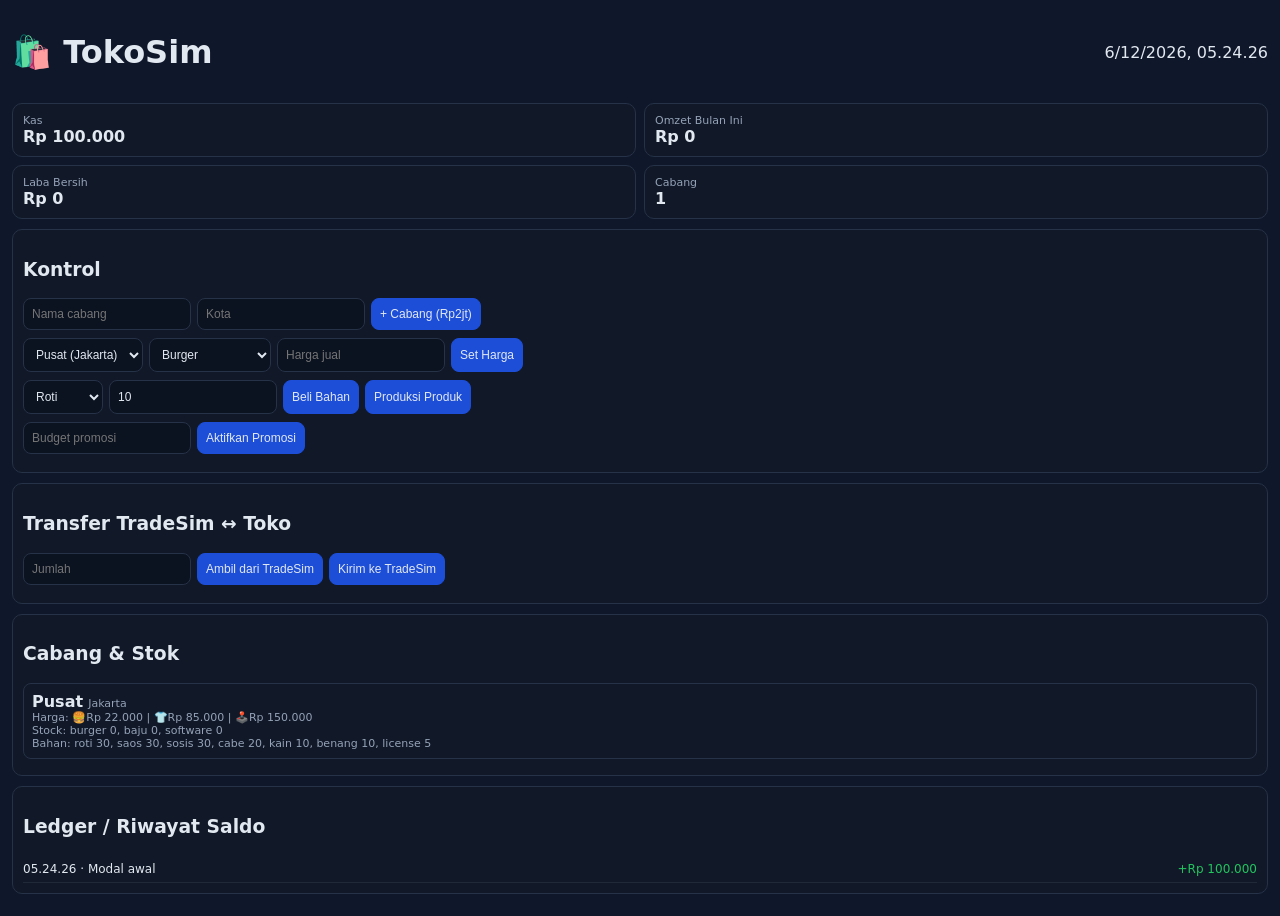
==== toko/index.html @ a3673151 "Add TokoSim game, reset-data action, and Home shortcut to /toko" ====
<!DOCTYPE html>
<html lang="id">
<head>
  <meta charset="UTF-8" />
  <meta name="viewport" content="width=device-width, initial-scale=1.0" />
  <title>TokoSim</title>
  <link rel="stylesheet" href="./styles.css" />
</head>
<body>
  <header class="top">
    <h1>🛍️ TokoSim</h1>
    <div id="sim-time">-</div>
  </header>

  <section class="cards">
    <div class="card"><label>Kas</label><b id="cash">Rp0</b></div>
    <div class="card"><label>Omzet Bulan Ini</label><b id="revenue">Rp0</b></div>
    <div class="card"><label>Laba Bersih</label><b id="profit">Rp0</b></div>
    <div class="card"><label>Cabang</label><b id="branches-count">0</b></div>
  </section>

  <section class="panel">
    <h3>Kontrol</h3>
    <div class="row">
      <input id="branch-name" placeholder="Nama cabang" />
      <input id="branch-city" placeholder="Kota" />
      <button id="btn-add-branch">+ Cabang (Rp2jt)</button>
    </div>
    <div class="row">
      <select id="branch-select"></select>
      <select id="product-select">
        <option value="burger">Burger</option>
        <option value="shirt">Baju</option>
        <option value="software">Software Game</option>
      </select>
      <input id="set-price" type="number" placeholder="Harga jual" />
      <button id="btn-set-price">Set Harga</button>
    </div>
    <div class="row">
      <select id="material-select">
        <option value="roti">Roti</option><option value="saos">Saos</option><option value="sosis">Sosis</option>
        <option value="kain">Kain</option><option value="benang">Benang</option><option value="license">Lisensi</option>
        <option value="cabe">Cabe</option>
      </select>
      <input id="material-qty" type="number" value="10" min="1" />
      <button id="btn-buy-material">Beli Bahan</button>
      <button id="btn-craft">Produksi Produk</button>
    </div>
    <div class="row">
      <input id="promo-budget" type="number" placeholder="Budget promosi" />
      <button id="btn-promo">Aktifkan Promosi</button>
    </div>
  </section>

  <section class="panel">
    <h3>Transfer TradeSim ↔ Toko</h3>
    <div class="row">
      <input id="transfer-amount" type="number" placeholder="Jumlah" />
      <button id="btn-from-trade">Ambil dari TradeSim</button>
      <button id="btn-to-trade">Kirim ke TradeSim</button>
    </div>
  </section>

  <section class="panel">
    <h3>Cabang & Stok</h3>
    <div id="branches"></div>
  </section>

  <section class="panel">
    <h3>Ledger / Riwayat Saldo</h3>
    <div id="ledger"></div>
  </section>

  <script type="module" src="./app.js"></script>
</body>
</html>
---- toko/styles.css ----
:root{--bg:#0f172a;--card:#111827;--line:#263247;--txt:#e2e8f0;--sub:#94a3b8;--ok:#22c55e;--bad:#ef4444;--blue:#3b82f6}
*{box-sizing:border-box}body{margin:0;background:var(--bg);color:var(--txt);font-family:Inter,system-ui,sans-serif;padding:12px}
.top{display:flex;justify-content:space-between;align-items:center;margin-bottom:10px}
.cards{display:grid;grid-template-columns:repeat(2,1fr);gap:8px;margin-bottom:10px}.card{background:var(--card);border:1px solid var(--line);border-radius:10px;padding:10px}.card label{font-size:11px;color:var(--sub);display:block}
.panel{background:var(--card);border:1px solid var(--line);border-radius:10px;padding:10px;margin-bottom:10px}
.row{display:flex;gap:6px;flex-wrap:wrap;margin-bottom:8px}input,select,button{background:#0b1220;color:var(--txt);border:1px solid var(--line);border-radius:8px;padding:8px;font-size:12px}
button{cursor:pointer;background:#1d4ed8;border-color:#1d4ed8}button:hover{filter:brightness(1.1)}
.branch{border:1px solid var(--line);border-radius:8px;padding:8px;margin-bottom:6px}.sub{color:var(--sub);font-size:11px}
.ledger-item{display:flex;justify-content:space-between;border-bottom:1px solid #1f2937;padding:6px 0;font-size:12px}
.up{color:var(--ok)}.down{color:var(--bad)}
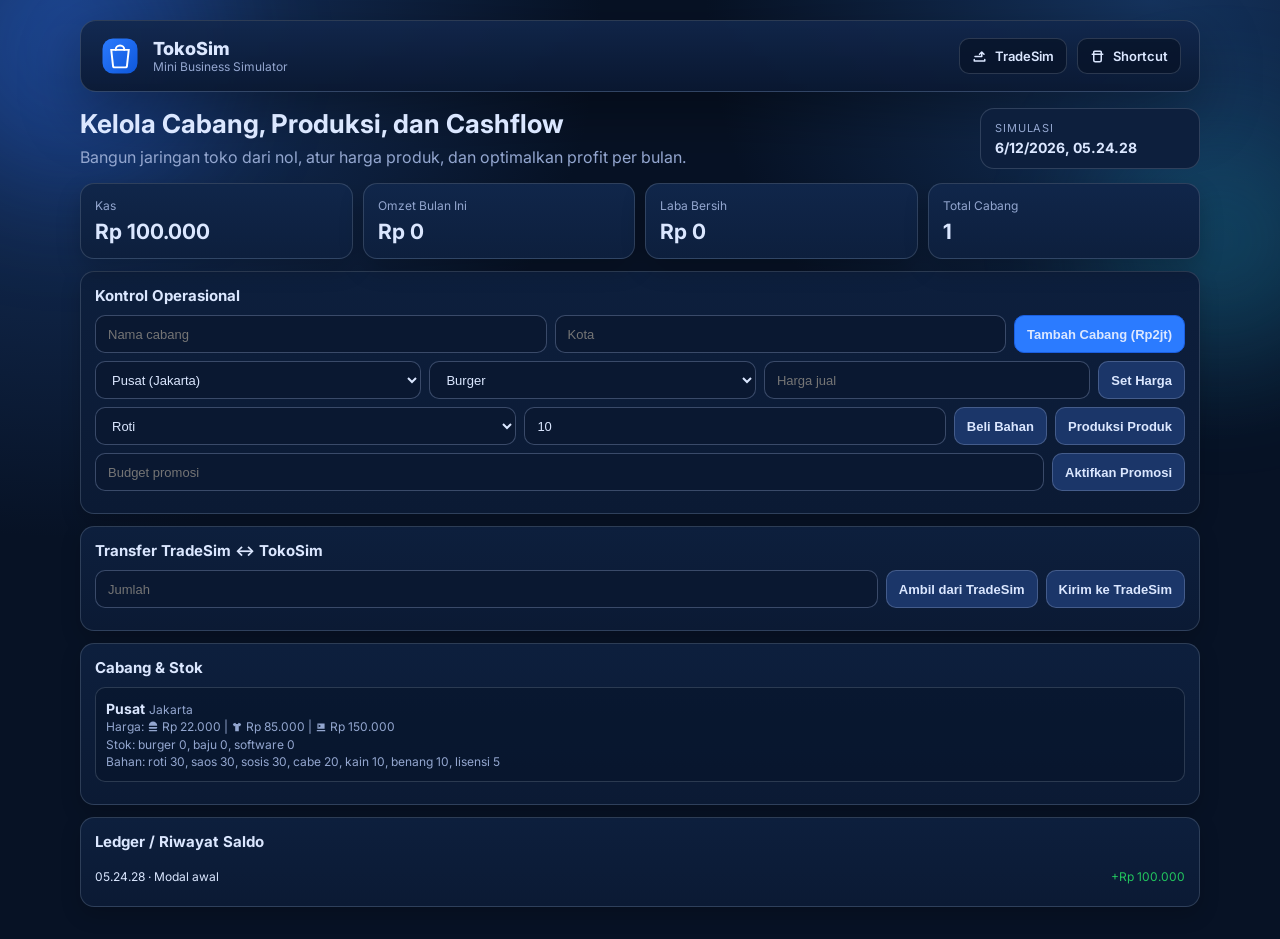
==== commit 0634f1d3: "Polish Toko UI with modern navbar and fix shortcut URL" ====
--- a/toko/index.html
+++ b/toko/index.html
@@ -4,72 +4,130 @@
   <meta charset="UTF-8" />
   <meta name="viewport" content="width=device-width, initial-scale=1.0" />
   <title>TokoSim</title>
+  <link rel="preconnect" href="https://fonts.googleapis.com">
+  <link rel="preconnect" href="https://fonts.gstatic.com" crossorigin>
+  <link href="https://fonts.googleapis.com/css2?family=Inter:wght@400;500;600;700;800&display=swap" rel="stylesheet">
   <link rel="stylesheet" href="./styles.css" />
 </head>
 <body>
-  <header class="top">
-    <h1>🛍️ TokoSim</h1>
-    <div id="sim-time">-</div>
-  </header>
+  <div class="bg-glow bg-glow-a"></div>
+  <div class="bg-glow bg-glow-b"></div>
 
-  <section class="cards">
-    <div class="card"><label>Kas</label><b id="cash">Rp0</b></div>
-    <div class="card"><label>Omzet Bulan Ini</label><b id="revenue">Rp0</b></div>
-    <div class="card"><label>Laba Bersih</label><b id="profit">Rp0</b></div>
-    <div class="card"><label>Cabang</label><b id="branches-count">0</b></div>
-  </section>
+  <nav class="navbar">
+    <div class="brand-wrap">
+      <div class="brand-logo" aria-hidden="true">
+        <svg viewBox="0 0 48 48" fill="none">
+          <rect x="4" y="4" width="40" height="40" rx="12" fill="url(#brand-grad)"/>
+          <path d="M14 17h20l-2 18a2 2 0 0 1-2 2H18a2 2 0 0 1-2-2l-2-18Z" stroke="white" stroke-width="2.2"/>
+          <path d="M19 17a5 5 0 0 1 10 0" stroke="white" stroke-width="2.2" stroke-linecap="round"/>
+          <defs>
+            <linearGradient id="brand-grad" x1="4" y1="4" x2="44" y2="44" gradientUnits="userSpaceOnUse">
+              <stop stop-color="#2B7BFF"/>
+              <stop offset="1" stop-color="#0E57DA"/>
+            </linearGradient>
+          </defs>
+        </svg>
+      </div>
+      <div>
+        <div class="brand-title">TokoSim</div>
+        <div class="brand-sub">Mini Business Simulator</div>
+      </div>
+    </div>
+    <div class="nav-links">
+      <a class="nav-link" href="https://juuone.github.io/tradesim/" target="_blank" rel="noopener noreferrer">
+        <svg viewBox="0 0 20 20" fill="currentColor"><path d="M3 10a1 1 0 0 1 1-1h8V6.414L10.707 7.707a1 1 0 0 1-1.414-1.414l3-3a1 1 0 0 1 1.414 0l3 3a1 1 0 1 1-1.414 1.414L14 6.414V10a1 1 0 0 1-1 1H4a1 1 0 0 1-1-1Z"/><path d="M3 13a1 1 0 0 1 1 1v1h12v-1a1 1 0 1 1 2 0v2a1 1 0 0 1-1 1H3a1 1 0 0 1-1-1v-2a1 1 0 0 1 1-1Z"/></svg>
+        TradeSim
+      </a>
+      <a class="nav-link" href="https://juuone.github.io/tradesim/toko/" target="_blank" rel="noopener noreferrer">
+        <svg viewBox="0 0 20 20" fill="currentColor"><path d="M4 4a2 2 0 0 1 2-2h8a2 2 0 0 1 2 2v2h1a1 1 0 1 1 0 2h-1v7a3 3 0 0 1-3 3H7a3 3 0 0 1-3-3V8H3a1 1 0 1 1 0-2h1V4Zm2 2h8V4H6v2Zm0 2v7a1 1 0 0 0 1 1h6a1 1 0 0 0 1-1V8H6Z"/></svg>
+        Shortcut
+      </a>
+    </div>
+  </nav>
 
-  <section class="panel">
-    <h3>Kontrol</h3>
-    <div class="row">
-      <input id="branch-name" placeholder="Nama cabang" />
-      <input id="branch-city" placeholder="Kota" />
-      <button id="btn-add-branch">+ Cabang (Rp2jt)</button>
-    </div>
-    <div class="row">
-      <select id="branch-select"></select>
-      <select id="product-select">
-        <option value="burger">Burger</option>
-        <option value="shirt">Baju</option>
-        <option value="software">Software Game</option>
-      </select>
-      <input id="set-price" type="number" placeholder="Harga jual" />
-      <button id="btn-set-price">Set Harga</button>
-    </div>
-    <div class="row">
-      <select id="material-select">
-        <option value="roti">Roti</option><option value="saos">Saos</option><option value="sosis">Sosis</option>
-        <option value="kain">Kain</option><option value="benang">Benang</option><option value="license">Lisensi</option>
-        <option value="cabe">Cabe</option>
-      </select>
-      <input id="material-qty" type="number" value="10" min="1" />
-      <button id="btn-buy-material">Beli Bahan</button>
-      <button id="btn-craft">Produksi Produk</button>
-    </div>
-    <div class="row">
-      <input id="promo-budget" type="number" placeholder="Budget promosi" />
-      <button id="btn-promo">Aktifkan Promosi</button>
-    </div>
-  </section>
+  <main class="container">
+    <header class="header">
+      <div>
+        <h1>Kelola Cabang, Produksi, dan Cashflow</h1>
+        <p>Bangun jaringan toko dari nol, atur harga produk, dan optimalkan profit per bulan.</p>
+      </div>
+      <div class="clock-card">
+        <span>Simulasi</span>
+        <b id="sim-time">-</b>
+      </div>
+    </header>
 
-  <section class="panel">
-    <h3>Transfer TradeSim ↔ Toko</h3>
-    <div class="row">
-      <input id="transfer-amount" type="number" placeholder="Jumlah" />
-      <button id="btn-from-trade">Ambil dari TradeSim</button>
-      <button id="btn-to-trade">Kirim ke TradeSim</button>
-    </div>
-  </section>
+    <section class="cards">
+      <article class="card stat">
+        <label>Kas</label>
+        <b id="cash">Rp0</b>
+      </article>
+      <article class="card stat">
+        <label>Omzet Bulan Ini</label>
+        <b id="revenue">Rp0</b>
+      </article>
+      <article class="card stat">
+        <label>Laba Bersih</label>
+        <b id="profit">Rp0</b>
+      </article>
+      <article class="card stat">
+        <label>Total Cabang</label>
+        <b id="branches-count">0</b>
+      </article>
+    </section>
 
-  <section class="panel">
-    <h3>Cabang & Stok</h3>
-    <div id="branches"></div>
-  </section>
+    <section class="panel">
+      <h3>Kontrol Operasional</h3>
+      <div class="row">
+        <input id="branch-name" placeholder="Nama cabang" />
+        <input id="branch-city" placeholder="Kota" />
+        <button id="btn-add-branch" class="btn-primary">Tambah Cabang (Rp2jt)</button>
+      </div>
+      <div class="row">
+        <select id="branch-select"></select>
+        <select id="product-select">
+          <option value="burger">Burger</option>
+          <option value="shirt">Baju</option>
+          <option value="software">Software Game</option>
+        </select>
+        <input id="set-price" type="number" placeholder="Harga jual" />
+        <button id="btn-set-price">Set Harga</button>
+      </div>
+      <div class="row">
+        <select id="material-select">
+          <option value="roti">Roti</option><option value="saos">Saos</option><option value="sosis">Sosis</option>
+          <option value="kain">Kain</option><option value="benang">Benang</option><option value="license">Lisensi</option>
+          <option value="cabe">Cabe</option>
+        </select>
+        <input id="material-qty" type="number" value="10" min="1" />
+        <button id="btn-buy-material">Beli Bahan</button>
+        <button id="btn-craft">Produksi Produk</button>
+      </div>
+      <div class="row">
+        <input id="promo-budget" type="number" placeholder="Budget promosi" />
+        <button id="btn-promo">Aktifkan Promosi</button>
+      </div>
+    </section>
 
-  <section class="panel">
-    <h3>Ledger / Riwayat Saldo</h3>
-    <div id="ledger"></div>
-  </section>
+    <section class="panel">
+      <h3>Transfer TradeSim ↔ TokoSim</h3>
+      <div class="row">
+        <input id="transfer-amount" type="number" placeholder="Jumlah" />
+        <button id="btn-from-trade">Ambil dari TradeSim</button>
+        <button id="btn-to-trade">Kirim ke TradeSim</button>
+      </div>
+    </section>
+
+    <section class="panel">
+      <h3>Cabang & Stok</h3>
+      <div id="branches"></div>
+    </section>
+
+    <section class="panel">
+      <h3>Ledger / Riwayat Saldo</h3>
+      <div id="ledger"></div>
+    </section>
+  </main>
 
   <script type="module" src="./app.js"></script>
 </body>
--- a/toko/styles.css
+++ b/toko/styles.css
@@ -1,10 +1,120 @@
-:root{--bg:#0f172a;--card:#111827;--line:#263247;--txt:#e2e8f0;--sub:#94a3b8;--ok:#22c55e;--bad:#ef4444;--blue:#3b82f6}
-*{box-sizing:border-box}body{margin:0;background:var(--bg);color:var(--txt);font-family:Inter,system-ui,sans-serif;padding:12px}
-.top{display:flex;justify-content:space-between;align-items:center;margin-bottom:10px}
-.cards{display:grid;grid-template-columns:repeat(2,1fr);gap:8px;margin-bottom:10px}.card{background:var(--card);border:1px solid var(--line);border-radius:10px;padding:10px}.card label{font-size:11px;color:var(--sub);display:block}
-.panel{background:var(--card);border:1px solid var(--line);border-radius:10px;padding:10px;margin-bottom:10px}
-.row{display:flex;gap:6px;flex-wrap:wrap;margin-bottom:8px}input,select,button{background:#0b1220;color:var(--txt);border:1px solid var(--line);border-radius:8px;padding:8px;font-size:12px}
-button{cursor:pointer;background:#1d4ed8;border-color:#1d4ed8}button:hover{filter:brightness(1.1)}
-.branch{border:1px solid var(--line);border-radius:8px;padding:8px;margin-bottom:6px}.sub{color:var(--sub);font-size:11px}
-.ledger-item{display:flex;justify-content:space-between;border-bottom:1px solid #1f2937;padding:6px 0;font-size:12px}
-.up{color:var(--ok)}.down{color:var(--bad)}
+:root{
+  --bg:#071225;
+  --bg-soft:#0b1a33;
+  --panel:#0d1f3d;
+  --panel-2:#10264a;
+  --line:rgba(148,163,184,.25);
+  --txt:#dbe7ff;
+  --sub:#93a6cf;
+  --ok:#22c55e;
+  --bad:#ef4444;
+  --pri:#2b7bff;
+  --pri-2:#1b5fe0;
+  --shadow:0 20px 60px rgba(0,0,0,.35);
+}
+
+*{box-sizing:border-box}
+body{
+  margin:0;
+  min-height:100vh;
+  background:radial-gradient(circle at 5% 0%,#183768 0%,transparent 35%),radial-gradient(circle at 90% 0%,#15345f 0%,transparent 30%),var(--bg);
+  color:var(--txt);
+  font-family:Inter,system-ui,-apple-system,sans-serif;
+  padding:20px;
+  position:relative;
+}
+
+.bg-glow{
+  position:fixed;
+  border-radius:999px;
+  filter:blur(60px);
+  pointer-events:none;
+  z-index:0;
+}
+.bg-glow-a{width:280px;height:280px;background:#296eff44;top:-90px;left:-70px}
+.bg-glow-b{width:240px;height:240px;background:#22d3ee2e;right:-60px;top:120px}
+
+.navbar,.container{position:relative;z-index:1}
+.navbar{
+  max-width:1120px;
+  margin:0 auto 16px;
+  padding:14px 18px;
+  border:1px solid var(--line);
+  border-radius:16px;
+  background:linear-gradient(180deg,rgba(18,39,76,.9),rgba(10,24,49,.92));
+  box-shadow:var(--shadow);
+  display:flex;
+  align-items:center;
+  justify-content:space-between;
+  gap:12px;
+}
+.brand-wrap{display:flex;align-items:center;gap:12px}
+.brand-logo{width:42px;height:42px}
+.brand-title{font-weight:800;font-size:18px}
+.brand-sub{color:var(--sub);font-size:12px}
+.nav-links{display:flex;gap:10px;flex-wrap:wrap}
+.nav-link{
+  display:inline-flex;
+  gap:8px;
+  align-items:center;
+  text-decoration:none;
+  padding:9px 12px;
+  border-radius:10px;
+  color:var(--txt);
+  border:1px solid var(--line);
+  background:rgba(8,20,42,.8);
+  font-size:13px;
+  font-weight:600;
+}
+.nav-link svg{width:15px;height:15px}
+.nav-link:hover{border-color:#6f95e5}
+
+.container{max-width:1120px;margin:0 auto}
+.header{display:flex;align-items:flex-start;justify-content:space-between;gap:16px;margin-bottom:14px}
+.header h1{margin:0 0 8px;font-size:26px;line-height:1.2}
+.header p{margin:0;color:var(--sub)}
+.clock-card{min-width:220px;background:var(--panel);border:1px solid var(--line);border-radius:14px;padding:12px 14px;display:grid;gap:4px}
+.clock-card span{font-size:11px;color:var(--sub);text-transform:uppercase;letter-spacing:.08em}
+.clock-card b{font-size:14px}
+
+.cards{display:grid;grid-template-columns:repeat(4,minmax(0,1fr));gap:10px;margin-bottom:12px}
+.card{background:linear-gradient(180deg,var(--panel-2),var(--panel));border:1px solid var(--line);border-radius:14px;padding:14px;box-shadow:0 10px 24px rgba(0,0,0,.2)}
+.stat label{font-size:12px;color:var(--sub);display:block;margin-bottom:6px}
+.stat b{font-size:21px}
+
+.panel{background:linear-gradient(180deg,var(--panel),#0b1a34);border:1px solid var(--line);border-radius:14px;padding:14px;margin-bottom:12px;box-shadow:0 8px 20px rgba(0,0,0,.18)}
+.panel h3{margin:0 0 10px;font-size:15px}
+.row{display:flex;flex-wrap:wrap;gap:8px;margin-bottom:8px}
+input,select,button{
+  height:38px;
+  background:#0a1831;
+  color:var(--txt);
+  border:1px solid rgba(130,150,190,.4);
+  border-radius:10px;
+  padding:0 12px;
+  font-size:13px;
+}
+input,select{min-width:180px;flex:1}
+button{cursor:pointer;font-weight:600;background:#1b3669}
+.btn-primary,button:hover{background:var(--pri);border-color:var(--pri-2)}
+
+.branch{border:1px solid var(--line);border-radius:10px;padding:10px;background:rgba(8,20,42,.6);margin-bottom:8px}
+.branch b{font-size:14px}
+.sub{color:var(--sub);font-size:12px;line-height:1.45}
+
+.ledger-item{display:flex;justify-content:space-between;gap:10px;border-bottom:1px solid rgba(148,163,184,.2);padding:8px 0;font-size:12px}
+.ledger-item:last-child{border-bottom:none}
+.up{color:var(--ok)}
+.down{color:var(--bad)}
+
+@media (max-width:900px){
+  .cards{grid-template-columns:repeat(2,minmax(0,1fr))}
+  .header{flex-direction:column}
+  .clock-card{min-width:0;width:100%}
+}
+
+@media (max-width:560px){
+  body{padding:12px}
+  .navbar{padding:12px}
+  .cards{grid-template-columns:1fr}
+}
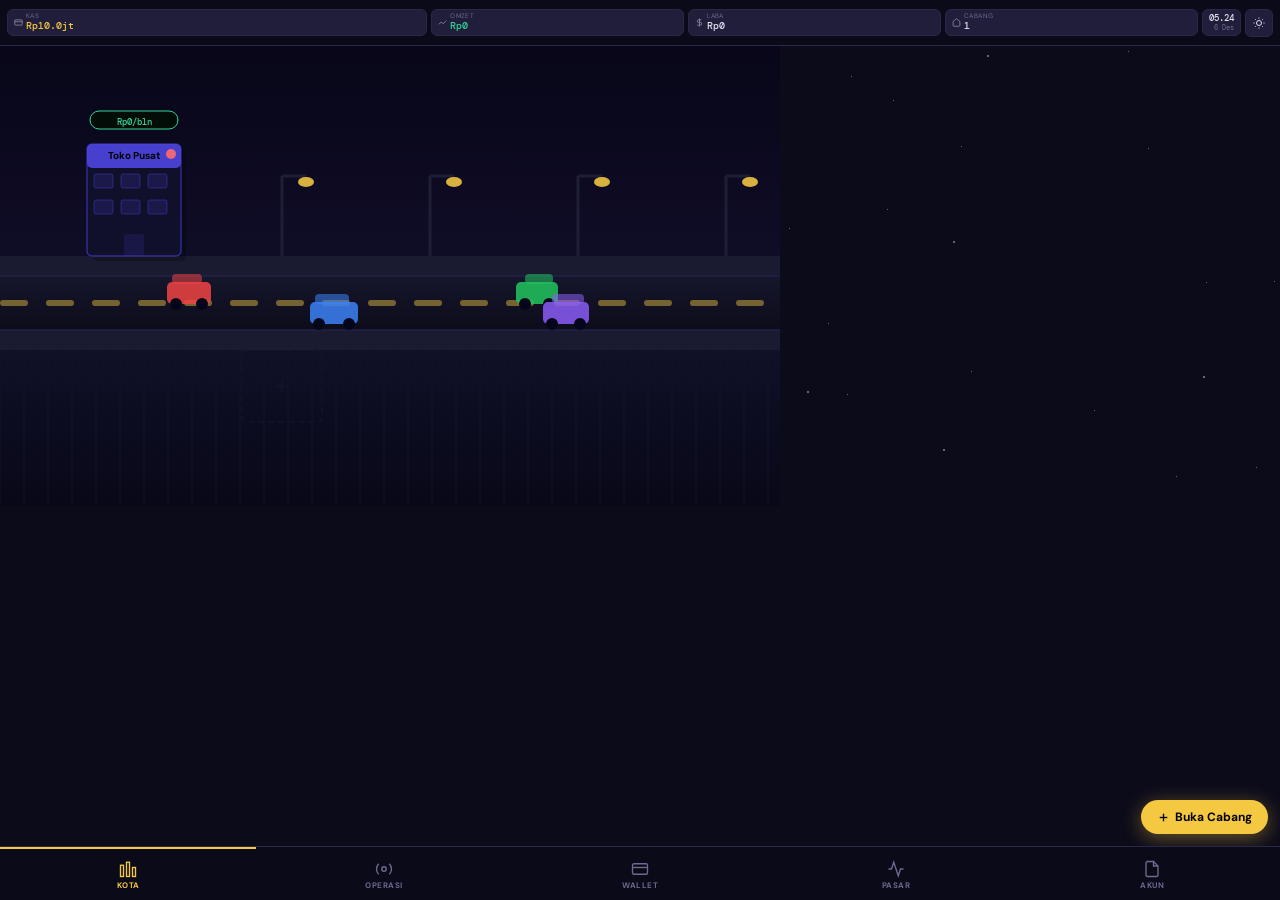
==== commit 4d544790: "Rework Toko index into full multi-page modern interface" ====
--- a/toko/index.html
+++ b/toko/index.html
@@ -1,134 +1,266 @@
 <!DOCTYPE html>
 <html lang="id">
 <head>
-  <meta charset="UTF-8" />
-  <meta name="viewport" content="width=device-width, initial-scale=1.0" />
-  <title>TokoSim</title>
-  <link rel="preconnect" href="https://fonts.googleapis.com">
-  <link rel="preconnect" href="https://fonts.gstatic.com" crossorigin>
-  <link href="https://fonts.googleapis.com/css2?family=Inter:wght@400;500;600;700;800&display=swap" rel="stylesheet">
-  <link rel="stylesheet" href="./styles.css" />
+<meta charset="UTF-8"/>
+<meta name="viewport" content="width=device-width,initial-scale=1"/>
+<title>TokoSim</title>
+<link href="https://fonts.googleapis.com/css2?family=DM+Sans:wght@300;400;500;600;700&family=DM+Mono:wght@400;500&display=swap" rel="stylesheet">
+<style>
+*{box-sizing:border-box;margin:0;padding:0;-webkit-tap-highlight-color:transparent}
+:root{
+  --acc:#f5c842;--acc2:#ff6b6b;--green:#34d399;--blue:#60a5fa;--purple:#a78bfa;--orange:#fb923c;
+  --bg:#0c0b1a;--bg2:#13122a;--bg3:#1c1a35;--card:#201e3a;--card2:#181630;
+  --text:#e2e0f0;--sub:#6b6a90;--border:#2a2848;--border2:#383660;
+  --font:'DM Sans',sans-serif;--mono:'DM Mono',monospace;
+  --r:12px;--r2:8px;--r3:6px;
+}
+.light{
+  --bg:#f0f0f8;--bg2:#e6e5f5;--bg3:#dddcf0;--card:#fff;--card2:#f7f6ff;
+  --text:#1a1830;--sub:#7070a0;--border:#d0ceea;--border2:#bbbad8;
+}
+html,body{height:100%;overflow:hidden}
+body{background:var(--bg);font-family:var(--font);color:var(--text);display:flex;flex-direction:column;font-size:14px}
+
+#topbar{
+  flex-shrink:0;height:46px;
+  background:rgba(12,11,26,0.97);backdrop-filter:blur(20px);
+  border-bottom:1px solid var(--border);
+  display:flex;align-items:center;padding:0 7px;gap:4px;z-index:200;
+}
+.light #topbar{background:rgba(240,240,248,0.97)}
+.tstat{display:flex;align-items:center;gap:3px;background:var(--card);border:1px solid var(--border);border-radius:var(--r3);padding:3px 6px;flex:1;min-width:0;overflow:hidden}
+.tstat.wide{flex:1.7}
+.tstat svg{flex-shrink:0;opacity:.6;width:9px;height:9px}
+.tstat-inner{display:flex;flex-direction:column;min-width:0;overflow:hidden;flex:1}
+.tstat-val{font-size:10px;font-family:var(--mono);font-weight:500;white-space:nowrap;overflow:hidden;text-overflow:ellipsis;color:var(--text)}
+.tstat-val.pos{color:var(--green)}.tstat-val.neg{color:var(--acc2)}.tstat-val.gold{color:var(--acc)}
+.tstat-lbl{font-size:6.5px;color:var(--sub);letter-spacing:.4px;text-transform:uppercase;line-height:1;white-space:nowrap}
+.top-right{display:flex;align-items:center;gap:4px;flex-shrink:0}
+#nav-time-chip{display:flex;flex-direction:column;align-items:flex-end;background:var(--card);border:1px solid var(--border);border-radius:var(--r3);padding:3px 6px;flex-shrink:0}
+#nav-time{font-size:9px;color:var(--text);font-family:var(--mono);white-space:nowrap;line-height:1.2;font-weight:500}
+#nav-date{font-size:6.5px;color:var(--sub);font-family:var(--mono);white-space:nowrap}
+.icon-btn{background:var(--card);border:1px solid var(--border);border-radius:var(--r3);width:28px;height:28px;cursor:pointer;display:flex;align-items:center;justify-content:center;transition:all .15s;color:var(--text);flex-shrink:0}
+.icon-btn:hover{border-color:var(--acc);color:var(--acc)}
+
+.cdd-wrap{position:relative;flex:1;min-width:0}
+.cdd-btn{display:flex;align-items:center;justify-content:space-between;gap:6px;width:100%;background:var(--bg3);border:1px solid var(--border2);border-radius:var(--r2);color:var(--text);padding:8px 10px;font-family:var(--mono);font-size:12px;cursor:pointer;transition:border-color .15s;text-align:left}
+.cdd-btn:hover,.cdd-btn.open{border-color:var(--acc)}
+.cdd-btn svg{flex-shrink:0;transition:transform .15s;opacity:.6}
+.cdd-btn.open svg{transform:rotate(180deg)}
+.cdd-list{position:absolute;top:calc(100% + 4px);left:0;right:0;z-index:400;background:var(--card2);border:1px solid var(--border2);border-radius:var(--r2);overflow:hidden;box-shadow:0 8px 24px rgba(0,0,0,.4);max-height:220px;overflow-y:auto;display:none}
+.cdd-list.open{display:block}
+.cdd-item{display:flex;align-items:center;justify-content:space-between;padding:9px 12px;cursor:pointer;font-family:var(--mono);font-size:12px;border-bottom:1px solid var(--border);transition:background .1s;gap:8px}
+.cdd-item:last-child{border-bottom:none}
+.cdd-item:hover{background:var(--bg3)}
+.cdd-item.selected{background:rgba(245,200,66,.08);color:var(--acc)}
+.cdd-item-label{flex:1;color:var(--text)}
+.cdd-item.selected .cdd-item-label{color:var(--acc)}
+.cdd-item-sub{font-size:10px;color:var(--sub);white-space:nowrap}
+.cdd-item-check{width:14px;height:14px;flex-shrink:0;opacity:0}
+.cdd-item.selected .cdd-item-check{opacity:1}
+
+#main{flex:1;overflow:hidden;display:flex;flex-direction:column;min-height:0}
+.page{display:none;flex:1;overflow-y:auto;overflow-x:hidden;flex-direction:column;min-height:0;scroll-behavior:smooth}
+.page.active{display:flex}
+
+#page-city{overflow:hidden;position:relative}
+#city-scroll{flex:1;overflow-x:auto;overflow-y:hidden;position:relative}
+#svg-wrap{position:relative;display:inline-block;height:100%}
+#city-svg{display:block}
+#star-layer{position:absolute;inset:0;pointer-events:none;overflow:hidden}
+#income-layer{position:absolute;inset:0;pointer-events:none;overflow:hidden}
+.add-fab{position:absolute;bottom:12px;right:12px;z-index:10;background:var(--acc);color:#000;border:none;padding:9px 16px;border-radius:999px;font-family:var(--font);font-size:12px;font-weight:700;cursor:pointer;display:flex;align-items:center;gap:5px;box-shadow:0 4px 20px rgba(245,200,66,.4);transition:all .2s}
+.add-fab:hover{transform:scale(1.04)}
+
+.pg-hdr{padding:12px 14px 10px;border-bottom:1px solid var(--border);background:var(--bg2);flex-shrink:0;display:flex;justify-content:space-between;align-items:center}
+.pg-hdr h2{font-size:13px;font-weight:700;color:var(--text);display:flex;align-items:center;gap:6px}
+.pg-hdr p{font-size:10px;color:var(--sub);margin-top:1px}
+.pg-body{padding:12px 14px;display:flex;flex-direction:column;gap:10px}
+.card{background:var(--card);border:1px solid var(--border);border-radius:var(--r);padding:12px 14px}
+.card h3{font-size:9px;font-weight:700;color:var(--sub);letter-spacing:1.5px;text-transform:uppercase;margin-bottom:10px;display:flex;align-items:center;gap:5px}
+.row{display:flex;gap:7px;flex-wrap:wrap;align-items:center;margin-bottom:7px}
+input,select{background:var(--bg3);border:1px solid var(--border2);border-radius:var(--r2);color:var(--text);padding:8px 10px;font-family:var(--mono);font-size:12px;outline:none;transition:border-color .15s;width:auto}
+input:focus,select:focus{border-color:var(--acc)}
+.btn{background:none;border:1px solid var(--border2);color:var(--sub);padding:8px 13px;border-radius:var(--r2);font-family:var(--font);font-size:12px;font-weight:600;cursor:pointer;transition:all .15s;white-space:nowrap;display:inline-flex;align-items:center;gap:5px}
+.btn:hover{border-color:var(--acc);color:var(--acc)}
+.btn.prim{background:var(--acc);color:#000;border-color:var(--acc);font-weight:700}
+.btn.green{border-color:var(--green);color:var(--green)}
+.hint{font-size:10px;color:var(--sub);font-family:var(--mono);line-height:1.6;margin-top:5px}
+.grid-3{display:grid;grid-template-columns:repeat(3,1fr);gap:7px}
+.grid-4{display:grid;grid-template-columns:repeat(2,1fr);gap:7px}
+.kpi-card{background:var(--bg3);border:1px solid var(--border);border-radius:var(--r2);padding:10px 12px}
+.kpi-card label{font-size:8px;color:var(--sub);letter-spacing:1px;text-transform:uppercase;display:block;margin-bottom:3px;font-family:var(--mono)}
+.kpi-card b{font-size:15px;font-family:var(--mono);font-weight:500;color:var(--text)}
+.mat-card{background:var(--bg3);border:1px solid var(--border);border-radius:var(--r2);padding:9px 11px;display:flex;flex-direction:column;gap:1px}
+.mat-nm{font-size:10px;font-weight:600;color:var(--sub)}
+.mat-q{font-size:20px;font-weight:700;font-family:var(--mono);color:var(--text);line-height:1.2}
+.mat-p{font-size:9px;color:var(--sub);font-family:var(--mono)}
+.stock-card{background:var(--bg3);border:1px solid var(--border);border-radius:var(--r2);padding:10px 8px;text-align:center}
+.sc-q{font-size:22px;font-weight:700;font-family:var(--mono);line-height:1.1}
+.sc-l{font-size:9px;color:var(--sub);margin-top:2px}
+.sc-detail{font-size:8px;color:var(--sub);font-family:var(--mono);margin-top:3px;line-height:1.5}
+.bar-wrap{margin-bottom:5px}.bar-lbl{display:flex;justify-content:space-between;font-size:10px;margin-bottom:3px;font-family:var(--mono);color:var(--sub)}
+.bar-track{height:5px;background:var(--border);border-radius:3px;overflow:hidden}.bar-fill{height:100%;border-radius:3px;transition:width .5s ease}
+.sbox{background:var(--card);border:1px solid var(--border);border-radius:var(--r);overflow:hidden}
+.sbox-title{padding:9px 13px;font-size:9px;font-weight:700;color:var(--sub);letter-spacing:1.5px;text-transform:uppercase;border-bottom:1px solid var(--border);display:flex;justify-content:space-between;align-items:center}
+.lr-row{display:flex;justify-content:space-between;padding:7px 13px;border-bottom:1px solid var(--border);font-size:12px;font-family:var(--mono);align-items:center}
+.lr-row:last-child{border-bottom:none}
+.lr-row.total{background:rgba(245,200,66,.06);font-weight:600}
+.lr-row.total span:last-child{color:var(--acc)}
+.lr-row.indent span:first-child{padding-left:14px;font-size:11px;color:var(--sub)}
+.lr-row.sub2{background:rgba(255,255,255,.02)}
+.ltbl{width:100%;border-collapse:collapse;font-size:11px;font-family:var(--mono)}
+.ltbl th{text-align:left;color:var(--sub);font-size:8px;letter-spacing:1px;text-transform:uppercase;padding:5px 10px;border-bottom:1px solid var(--border)}
+.ltbl td{padding:6px 10px;border-bottom:1px solid var(--border);vertical-align:middle}
+.amt-p{color:var(--green);text-align:right}.amt-n{color:var(--acc2);text-align:right}
+.tag{display:inline-block;font-size:8px;padding:2px 6px;border-radius:4px;font-weight:600;letter-spacing:.5px}
+.tag-sale{background:rgba(52,211,153,.15);color:var(--green)}.tag-buy{background:rgba(96,165,250,.15);color:var(--blue)}.tag-branch{background:rgba(245,200,66,.15);color:var(--acc)}.tag-tax{background:rgba(255,107,107,.15);color:var(--acc2)}.tag-craft{background:rgba(167,139,250,.15);color:var(--purple)}.tag-transfer{background:rgba(251,146,60,.15);color:var(--orange)}.tag-deposit{background:rgba(52,211,153,.2);color:var(--green)}.tag-init{background:rgba(107,106,144,.15);color:var(--sub)}.tag-price{background:rgba(96,165,250,.1);color:var(--blue)}
+#chart-canvas{width:100%;height:180px;display:block;border-radius:var(--r2)}
+.wallet-card{background:linear-gradient(135deg,#1e1b3a 0%,#2a2050 100%);border:1px solid var(--border2);border-radius:var(--r);padding:16px;position:relative;overflow:hidden}
+.wallet-bal-lbl{font-size:9px;color:var(--sub);letter-spacing:1px;text-transform:uppercase;font-family:var(--mono);margin-bottom:4px}
+.wallet-bal{font-size:26px;font-weight:700;font-family:var(--mono);color:var(--acc);line-height:1.1}
+.wallet-bal-sub{font-size:10px;color:var(--sub);margin-top:4px}.wallet-btns{display:flex;gap:7px;margin-top:12px}
+.wallet-btn{flex:1;background:var(--bg3);border:1px solid var(--border2);border-radius:var(--r2);padding:9px 8px;cursor:pointer;font-family:var(--font);font-size:11px;font-weight:600;color:var(--sub);display:flex;flex-direction:column;align-items:center;gap:4px;transition:all .15s}
+.wallet-stats{display:grid;grid-template-columns:repeat(3,1fr);gap:7px;margin-top:10px}
+.ws{background:var(--bg3);border:1px solid var(--border);border-radius:var(--r2);padding:8px 10px}.ws label{font-size:8px;color:var(--sub);letter-spacing:.8px;text-transform:uppercase;font-family:var(--mono);display:block;margin-bottom:2px}
+#bottom-nav{flex-shrink:0;height:54px;background:rgba(12,11,26,.98);backdrop-filter:blur(20px);border-top:1px solid var(--border);display:flex;align-items:stretch;z-index:200}
+.bnav{flex:1;display:flex;flex-direction:column;align-items:center;justify-content:center;gap:2px;background:none;border:none;border-top:2px solid transparent;color:var(--sub);cursor:pointer;font-family:var(--font);font-size:8px;font-weight:700;letter-spacing:.5px;text-transform:uppercase;transition:color .15s,border-color .15s}
+.bnav.active{color:var(--acc);border-top-color:var(--acc)}
+.modal-bg{position:fixed;inset:0;background:rgba(0,0,0,.75);display:flex;align-items:flex-end;justify-content:center;z-index:500;opacity:0;pointer-events:none;transition:opacity .18s}
+.modal-bg.open{opacity:1;pointer-events:all}
+.modal-box{background:var(--card2);border:1px solid var(--border2);border-radius:var(--r) var(--r) 0 0;padding:20px;width:100%;max-width:520px;transform:translateY(30px);transition:transform .22s;max-height:88vh;overflow-y:auto;position:relative}
+.modal-bg.open .modal-box{transform:none}
+.modal-drag{width:36px;height:4px;background:var(--border2);border-radius:2px;margin:0 auto 14px}
+.modal-title{font-size:16px;font-weight:700;color:var(--text);margin-bottom:3px}
+.modal-sub{font-size:11px;color:var(--sub);margin-bottom:14px;font-family:var(--mono)}
+.modal-close{position:absolute;top:14px;right:14px;background:none;border:1px solid var(--border);color:var(--sub);width:27px;height:27px;border-radius:50%;cursor:pointer;font-size:12px;display:flex;align-items:center;justify-content:center}
+.stat-grid{display:grid;grid-template-columns:1fr 1fr;gap:7px;margin-bottom:12px}.stat-card{background:var(--bg3);border:1px solid var(--border);border-radius:var(--r2);padding:10px 12px}
+#toast-wrap{position:fixed;bottom:70px;left:0;right:0;display:flex;flex-direction:column;align-items:center;gap:6px;z-index:600;pointer-events:none}
+.toast{background:var(--card);border:1px solid var(--border2);border-radius:var(--r);padding:10px 16px;font-size:12px;font-family:var(--mono);display:flex;align-items:center;gap:8px;box-shadow:0 4px 20px rgba(0,0,0,.3);animation:toastIn .25s ease,toastOut .3s ease 2.2s forwards;max-width:320px;text-align:center}
+.toast.ok{border-left:3px solid var(--green);color:var(--green)}.toast.err{border-left:3px solid var(--acc2);color:var(--acc2)}.toast.info{border-left:3px solid var(--acc);color:var(--acc)}
+@keyframes toastIn{from{opacity:0;transform:translateY(10px)}to{opacity:1;transform:none}}
+@keyframes toastOut{to{opacity:0;transform:translateY(-8px)}}
+@keyframes floatUp{0%{opacity:1;transform:translateX(-50%) translateY(0)}100%{opacity:0;transform:translateX(-50%) translateY(-60px)}}
+.float-lbl{position:absolute;font-family:var(--mono);font-size:11px;font-weight:500;color:var(--green);pointer-events:none;animation:floatUp 2s ease-out forwards;white-space:nowrap;text-shadow:0 0 8px rgba(52,211,153,.6)}
+@keyframes twinkle{0%,100%{opacity:.12}50%{opacity:.8}}
+.elasticity-badge{display:inline-flex;align-items:center;gap:4px;padding:3px 9px;border-radius:999px;font-size:9px;font-weight:600;letter-spacing:.5px;font-family:var(--mono)}
+.elast-elastic{background:rgba(96,165,250,.15);color:var(--blue);border:1px solid rgba(96,165,250,.3)}
+.elast-inelastic{background:rgba(167,139,250,.15);color:var(--purple);border:1px solid rgba(167,139,250,.3)}
+.elast-luxury{background:rgba(245,200,66,.15);color:var(--acc);border:1px solid rgba(245,200,66,.3)}
+.price-indicator{display:flex;align-items:center;gap:8px;padding:9px 12px;background:var(--bg3);border:1px solid var(--border);border-radius:var(--r2);margin-bottom:6px}
+.pi-left{display:flex;align-items:center;gap:8px;flex:1;min-width:0;overflow:hidden}
+.pi-name{font-size:12px;font-weight:600;white-space:nowrap}.pi-demand{font-size:10px;font-family:var(--mono);color:var(--sub);white-space:nowrap;overflow:hidden;text-overflow:ellipsis}
+.pi-trend{font-size:11px;font-family:var(--mono);font-weight:500;white-space:nowrap;flex-shrink:0}
+.pi-trend.up{color:var(--green)}.pi-trend.down{color:var(--acc2)}.pi-trend.flat{color:var(--sub)}
+</style>
 </head>
 <body>
-  <div class="bg-glow bg-glow-a"></div>
-  <div class="bg-glow bg-glow-b"></div>
-
-  <nav class="navbar">
-    <div class="brand-wrap">
-      <div class="brand-logo" aria-hidden="true">
-        <svg viewBox="0 0 48 48" fill="none">
-          <rect x="4" y="4" width="40" height="40" rx="12" fill="url(#brand-grad)"/>
-          <path d="M14 17h20l-2 18a2 2 0 0 1-2 2H18a2 2 0 0 1-2-2l-2-18Z" stroke="white" stroke-width="2.2"/>
-          <path d="M19 17a5 5 0 0 1 10 0" stroke="white" stroke-width="2.2" stroke-linecap="round"/>
-          <defs>
-            <linearGradient id="brand-grad" x1="4" y1="4" x2="44" y2="44" gradientUnits="userSpaceOnUse">
-              <stop stop-color="#2B7BFF"/>
-              <stop offset="1" stop-color="#0E57DA"/>
-            </linearGradient>
-          </defs>
-        </svg>
-      </div>
-      <div>
-        <div class="brand-title">TokoSim</div>
-        <div class="brand-sub">Mini Business Simulator</div>
-      </div>
-    </div>
-    <div class="nav-links">
-      <a class="nav-link" href="https://juuone.github.io/tradesim/" target="_blank" rel="noopener noreferrer">
-        <svg viewBox="0 0 20 20" fill="currentColor"><path d="M3 10a1 1 0 0 1 1-1h8V6.414L10.707 7.707a1 1 0 0 1-1.414-1.414l3-3a1 1 0 0 1 1.414 0l3 3a1 1 0 1 1-1.414 1.414L14 6.414V10a1 1 0 0 1-1 1H4a1 1 0 0 1-1-1Z"/><path d="M3 13a1 1 0 0 1 1 1v1h12v-1a1 1 0 1 1 2 0v2a1 1 0 0 1-1 1H3a1 1 0 0 1-1-1v-2a1 1 0 0 1 1-1Z"/></svg>
-        TradeSim
-      </a>
-      <a class="nav-link" href="https://juuone.github.io/tradesim/toko/" target="_blank" rel="noopener noreferrer">
-        <svg viewBox="0 0 20 20" fill="currentColor"><path d="M4 4a2 2 0 0 1 2-2h8a2 2 0 0 1 2 2v2h1a1 1 0 1 1 0 2h-1v7a3 3 0 0 1-3 3H7a3 3 0 0 1-3-3V8H3a1 1 0 1 1 0-2h1V4Zm2 2h8V4H6v2Zm0 2v7a1 1 0 0 0 1 1h6a1 1 0 0 0 1-1V8H6Z"/></svg>
-        Shortcut
-      </a>
-    </div>
-  </nav>
-
-  <main class="container">
-    <header class="header">
-      <div>
-        <h1>Kelola Cabang, Produksi, dan Cashflow</h1>
-        <p>Bangun jaringan toko dari nol, atur harga produk, dan optimalkan profit per bulan.</p>
-      </div>
-      <div class="clock-card">
-        <span>Simulasi</span>
-        <b id="sim-time">-</b>
-      </div>
-    </header>
-
-    <section class="cards">
-      <article class="card stat">
-        <label>Kas</label>
-        <b id="cash">Rp0</b>
-      </article>
-      <article class="card stat">
-        <label>Omzet Bulan Ini</label>
-        <b id="revenue">Rp0</b>
-      </article>
-      <article class="card stat">
-        <label>Laba Bersih</label>
-        <b id="profit">Rp0</b>
-      </article>
-      <article class="card stat">
-        <label>Total Cabang</label>
-        <b id="branches-count">0</b>
-      </article>
-    </section>
-
-    <section class="panel">
-      <h3>Kontrol Operasional</h3>
-      <div class="row">
-        <input id="branch-name" placeholder="Nama cabang" />
-        <input id="branch-city" placeholder="Kota" />
-        <button id="btn-add-branch" class="btn-primary">Tambah Cabang (Rp2jt)</button>
-      </div>
-      <div class="row">
-        <select id="branch-select"></select>
-        <select id="product-select">
-          <option value="burger">Burger</option>
-          <option value="shirt">Baju</option>
-          <option value="software">Software Game</option>
-        </select>
-        <input id="set-price" type="number" placeholder="Harga jual" />
-        <button id="btn-set-price">Set Harga</button>
-      </div>
-      <div class="row">
-        <select id="material-select">
-          <option value="roti">Roti</option><option value="saos">Saos</option><option value="sosis">Sosis</option>
-          <option value="kain">Kain</option><option value="benang">Benang</option><option value="license">Lisensi</option>
-          <option value="cabe">Cabe</option>
-        </select>
-        <input id="material-qty" type="number" value="10" min="1" />
-        <button id="btn-buy-material">Beli Bahan</button>
-        <button id="btn-craft">Produksi Produk</button>
-      </div>
-      <div class="row">
-        <input id="promo-budget" type="number" placeholder="Budget promosi" />
-        <button id="btn-promo">Aktifkan Promosi</button>
-      </div>
-    </section>
-
-    <section class="panel">
-      <h3>Transfer TradeSim ↔ TokoSim</h3>
-      <div class="row">
-        <input id="transfer-amount" type="number" placeholder="Jumlah" />
-        <button id="btn-from-trade">Ambil dari TradeSim</button>
-        <button id="btn-to-trade">Kirim ke TradeSim</button>
-      </div>
-    </section>
-
-    <section class="panel">
-      <h3>Cabang & Stok</h3>
-      <div id="branches"></div>
-    </section>
-
-    <section class="panel">
-      <h3>Ledger / Riwayat Saldo</h3>
-      <div id="ledger"></div>
-    </section>
-  </main>
-
-  <script type="module" src="./app.js"></script>
+<div id="topbar">
+  <div class="tstat wide"><svg viewBox="0 0 24 24" fill="none" stroke="currentColor" stroke-width="2"><rect x="2" y="5" width="20" height="14" rx="2"/><path d="M2 10h20"/></svg><div class="tstat-inner"><div class="tstat-lbl">Kas</div><div class="tstat-val gold" id="hud-cash">-</div></div></div>
+  <div class="tstat"><svg viewBox="0 0 24 24" fill="none" stroke="currentColor" stroke-width="2"><polyline points="22 7 13.5 15.5 8.5 10.5 2 17"/></svg><div class="tstat-inner"><div class="tstat-lbl">Omzet</div><div class="tstat-val pos" id="hud-rev">-</div></div></div>
+  <div class="tstat"><svg viewBox="0 0 24 24" fill="none" stroke="currentColor" stroke-width="2"><line x1="12" y1="1" x2="12" y2="23"/><path d="M17 5H9.5a3.5 3.5 0 0 0 0 7h5a3.5 3.5 0 0 1 0 7H6"/></svg><div class="tstat-inner"><div class="tstat-lbl">Laba</div><div class="tstat-val" id="hud-profit">-</div></div></div>
+  <div class="tstat"><svg viewBox="0 0 24 24" fill="none" stroke="currentColor" stroke-width="2"><path d="M3 9l9-7 9 7v11a2 2 0 0 1-2 2H5a2 2 0 0 1-2-2z"/></svg><div class="tstat-inner"><div class="tstat-lbl">Cabang</div><div class="tstat-val" id="hud-cnt">-</div></div></div>
+  <div class="top-right"><div id="nav-time-chip"><div id="nav-time">--:--</div><div id="nav-date">--</div></div><button class="icon-btn" onclick="toggleTheme()" id="theme-btn"><svg width="12" height="12" viewBox="0 0 24 24" fill="none" stroke="currentColor" stroke-width="2"><circle cx="12" cy="12" r="5"/><path d="M12 1v2M12 21v2M4.22 4.22l1.42 1.42M18.36 18.36l1.42 1.42M1 12h2M21 12h2M4.22 19.78l1.42-1.42M18.36 5.64l1.42-1.42"/></svg></button></div>
+</div>
+
+<div id="main">
+  <div class="page active" id="page-city"><div id="star-layer"></div><div id="city-scroll"><div id="svg-wrap"><svg id="city-svg"></svg><div id="income-layer"></div></div></div><button class="add-fab" id="btn-add-open"><svg width="13" height="13" viewBox="0 0 24 24" fill="none" stroke="currentColor" stroke-width="2.5"><line x1="12" y1="5" x2="12" y2="19"/><line x1="5" y1="12" x2="19" y2="12"/></svg>Buka Cabang</button></div>
+  <div class="page" id="page-ops"><div class="pg-hdr"><div><h2><svg width="14" height="14" viewBox="0 0 24 24" fill="none" stroke="currentColor" stroke-width="2"><circle cx="12" cy="12" r="3"/><path d="M19.07 4.93a10 10 0 0 1 0 14.14M4.93 4.93a10 10 0 0 0 0 14.14"/></svg>Operasional</h2><p>Beli bahan → produksi → stok → jual otomatis</p></div></div><div class="pg-body" id="ops-body"></div></div>
+  <div class="page" id="page-wallet"><div class="pg-hdr"><div><h2><svg width="14" height="14" viewBox="0 0 24 24" fill="none" stroke="currentColor" stroke-width="2"><rect x="2" y="5" width="20" height="14" rx="2"/><path d="M2 10h20"/></svg>Dompet Perusahaan</h2><p>Modal, deposit, prive & transfer</p></div></div><div class="pg-body" id="wallet-body"></div></div>
+  <div class="page" id="page-chart"><div class="pg-hdr"><div><h2><svg width="14" height="14" viewBox="0 0 24 24" fill="none" stroke="currentColor" stroke-width="2"><polyline points="22 12 18 12 15 21 9 3 6 12 2 12"/></svg>Analisis Pasar</h2><p>Permintaan, penawaran & elastisitas harga</p></div></div><div class="pg-body" id="chart-body"></div></div>
+  <div class="page" id="page-akun"><div class="pg-hdr"><div><h2><svg width="14" height="14" viewBox="0 0 24 24" fill="none" stroke="currentColor" stroke-width="2"><path d="M14 2H6a2 2 0 0 0-2 2v16a2 2 0 0 0 2 2h12a2 2 0 0 0 2-2V8z"/><polyline points="14 2 14 8 20 8"/></svg>Akuntansi</h2></div><span style="font-size:9px;color:var(--sub);font-family:var(--mono)" id="akun-period"></span></div><div class="pg-body" id="akun-body"></div></div>
+</div>
+
+<div id="bottom-nav">
+  <button class="bnav active" id="bnav-city" onclick="goPage('city')"><svg width="18" height="18" viewBox="0 0 24 24" fill="none" stroke="currentColor" stroke-width="1.8"><rect x="2" y="7" width="4" height="15"/><rect x="10" y="3" width="4" height="19"/><rect x="18" y="10" width="4" height="12"/></svg>Kota</button>
+  <button class="bnav" id="bnav-ops" onclick="goPage('ops')"><svg width="18" height="18" viewBox="0 0 24 24" fill="none" stroke="currentColor" stroke-width="1.8"><circle cx="12" cy="12" r="3"/><path d="M19.07 4.93a10 10 0 0 1 0 14.14M4.93 4.93a10 10 0 0 0 0 14.14"/></svg>Operasi</button>
+  <button class="bnav" id="bnav-wallet" onclick="goPage('wallet')"><svg width="18" height="18" viewBox="0 0 24 24" fill="none" stroke="currentColor" stroke-width="1.8"><rect x="2" y="5" width="20" height="14" rx="2"/><path d="M2 10h20"/></svg>Wallet</button>
+  <button class="bnav" id="bnav-chart" onclick="goPage('chart')"><svg width="18" height="18" viewBox="0 0 24 24" fill="none" stroke="currentColor" stroke-width="1.8"><polyline points="22 12 18 12 15 21 9 3 6 12 2 12"/></svg>Pasar</button>
+  <button class="bnav" id="bnav-akun" onclick="goPage('akun')"><svg width="18" height="18" viewBox="0 0 24 24" fill="none" stroke="currentColor" stroke-width="1.8"><path d="M14 2H6a2 2 0 0 0-2 2v16a2 2 0 0 0 2 2h12a2 2 0 0 0 2-2V8z"/><polyline points="14 2 14 8 20 8"/></svg>Akun</button>
+</div>
+
+<div id="toast-wrap"></div>
+<div class="modal-bg" id="add-modal"><div class="modal-box"><div class="modal-drag"></div><button class="modal-close" onclick="closeModal('add-modal')">×</button><div class="modal-title">Buka Cabang Baru</div><div class="modal-sub" id="add-cost-lbl">-</div><div style="display:flex;flex-direction:column;gap:8px;margin-bottom:14px"><input type="text" id="add-name" placeholder="Nama cabang" style="width:100%"/><input type="text" id="add-city-in" placeholder="Kota / Lokasi" style="width:100%"/></div><button class="btn prim" style="width:100%;padding:11px;justify-content:center" onclick="doAddBranch()">Buka Sekarang</button></div></div>
+<div class="modal-bg" id="stats-modal"><div class="modal-box"><div class="modal-drag"></div><button class="modal-close" onclick="closeModal('stats-modal')">×</button><div class="modal-title" id="sm-name"></div><div class="modal-sub" id="sm-city"></div><div class="stat-grid" id="sm-grid"></div><div id="sm-bars" style="margin-bottom:10px"></div><div id="sm-mats" style="font-size:10px;color:var(--sub);font-family:var(--mono);background:var(--bg3);border-radius:var(--r2);padding:10px;line-height:1.8"></div></div></div>
+<div class="modal-bg" id="transfer-modal"><div class="modal-box"><div class="modal-drag"></div><button class="modal-close" onclick="closeModal('transfer-modal')">×</button><div class="modal-title" id="tf-title">Transfer</div><div class="modal-sub" id="tf-sub">-</div><div style="display:flex;flex-direction:column;gap:8px;margin-bottom:14px"><input type="number" id="tf-amount" placeholder="Jumlah (Rp)" style="width:100%"/><input type="text" id="tf-note" placeholder="Keterangan (opsional)" style="width:100%"/></div><div id="tf-tradesim-row" style="display:none;margin-bottom:10px"><div class="hint" id="tf-tradesim-bal">Saldo TradeSim: -</div></div><button class="btn prim" style="width:100%;padding:11px;justify-content:center" id="tf-confirm-btn" onclick="doTransfer()">Konfirmasi</button></div></div>
+<div class="modal-bg" id="confirm-modal"><div class="modal-box" style="max-width:340px;margin:0 auto 0"><div class="modal-drag"></div><div class="modal-title" id="confirm-title">Konfirmasi</div><div style="font-size:13px;color:var(--sub);margin:10px 0 18px;line-height:1.6" id="confirm-msg"></div><div style="display:flex;gap:8px"><button class="btn" style="flex:1;justify-content:center" onclick="closeModal('confirm-modal')">Batal</button><button class="btn prim" style="flex:1;justify-content:center" id="confirm-ok">OK</button></div></div></div>
+
+<script>
+const KEY='tokosim_v5';
+const BRANCH_COSTS=[2e6,5e6,12e6,28e6,65e6,150e6,350e6];
+const RECIPES={burger:{roti:2,saos:1,sosis:1,cabe:1},shirt:{kain:2,benang:1},software:{license:1}};
+const MAT_NAMES={roti:'Roti',saos:'Saos',sosis:'Sosis',cabe:'Cabe',kain:'Kain',benang:'Benang',license:'Lisensi'};
+const MAT_BASE={roti:3000,saos:2000,sosis:5000,cabe:2000,kain:12000,benang:4000,license:50000};
+const PROD_META={burger:{name:'Burger',color:'#f59e0b',elasticity:0.6,type:'basic',demandBase:5,elasticityLabel:'Inelastis',elasticityClass:'elast-inelastic',desc:'Kebutuhan dasar. Permintaan relatif stabil meski harga naik.'},shirt:{name:'Baju',color:'#60a5fa',elasticity:1.4,type:'normal',demandBase:3,elasticityLabel:'Elastis',elasticityClass:'elast-elastic',desc:'Barang normal. Permintaan sensitif terhadap perubahan harga.'},software:{name:'Software',color:'#a78bfa',elasticity:2.2,type:'luxury',demandBase:1,elasticityLabel:'Mewah/Elastis Tinggi',elasticityClass:'elast-luxury',desc:'Barang mewah & opsional. Permintaan sangat sensitif terhadap harga.'}};
+const HUES=['#4f46e5','#0ea5e9','#10b981','#f59e0b','#ef4444','#8b5cf6','#ec4899','#06b6d4'];
+function mkBranch(name,city,idx){return{id:'BR'+Date.now()+Math.random().toString(36).slice(2,5),name,city,promo:0,idx,prices:{burger:25000,shirt:90000,software:200000},mats:{roti:0,saos:0,sosis:0,cabe:0,kain:0,benang:0,license:0},stock:{burger:0,shirt:0,software:0},totalRev:0,totalCOGS:0,totalSold:{burger:0,shirt:0,software:0}};}
+function mkLed(type,desc,amt,brId){return{id:'L'+Date.now()+Math.random().toString(36).slice(2,4),t:new Date().toISOString(),type,desc,amt,brId:brId||null};}
+function initState(){return{cash:10000000,revMonth:0,expMonth:0,taxMonth:0,totalRevAt:0,totalExpAt:0,totalTaxAt:0,totalDeposit:10000000,totalWithdraw:0,simTime:new Date().toISOString(),matPrices:Object.assign({},MAT_BASE),branches:[mkBranch('Toko Pusat','Jakarta',0)],ledger:[mkLed('init','Modal awal',10000000)],lastTaxMonth:'',marketHistory:{burger:[],shirt:[],software:[]},demandShock:{burger:0,shirt:0,software:0}};}
+let S;try{const r=localStorage.getItem(KEY);S=r?JSON.parse(r):initState();}catch(e){S=initState();}
+['totalRevAt','totalExpAt','totalTaxAt','totalDeposit','totalWithdraw'].forEach(k=>{if(!S[k])S[k]=0;});if(!S.marketHistory)S.marketHistory={burger:[],shirt:[],software:[]};if(!S.demandShock)S.demandShock={burger:0,shirt:0,software:0};S.branches.forEach((b,i)=>{if(b.totalCOGS===undefined)b.totalCOGS=0;if(b.idx===undefined)b.idx=i;});
+function saveState(){try{localStorage.setItem(KEY,JSON.stringify(S));}catch(e){}}
+const fmt=v=>'Rp '+Math.round(v).toLocaleString('id-ID');
+const fmtS=v=>{if(v>=1e9)return'Rp'+(v/1e9).toFixed(1)+'M';if(v>=1e6)return'Rp'+(v/1e6).toFixed(1)+'jt';if(v>=1e3)return'Rp'+(v/1e3).toFixed(0)+'rb';return'Rp'+Math.round(v);};
+const escX=s=>String(s).replace(/&/g,'&amp;').replace(/</g,'&lt;').replace(/>/g,'&gt;');
+const RY=230,RH=54,SW=148,SX0=60,SVG_H=460;
+function bPos(i){return{x:SX0+i*SW+SW/2,top:i%2===0};}
+function svgW(){return Math.max(SX0+S.branches.length*SW+SW,780);}
+(()=>{const sl=document.getElementById('star-layer');for(let i=0;i<60;i++){const d=document.createElement('div');const sz=Math.random()<.2?2:1;d.style.cssText=`position:absolute;width:${sz}px;height:${sz}px;background:#fff;border-radius:50%;left:${Math.random()*100}%;top:${Math.random()*55}%;animation:twinkle ${1.5+Math.random()*3}s ${Math.random()*3}s ease-in-out infinite;opacity:.5`;sl.appendChild(d);}})();
+function renderCity(){const W=svgW();const svg=document.getElementById('city-svg');const wrap=document.getElementById('svg-wrap');svg.setAttribute('viewBox',`0 0 ${W} ${SVG_H}`);svg.style.width=W+'px';svg.style.height=SVG_H+'px';wrap.style.width=W+'px';wrap.style.height=SVG_H+'px';let h=`<defs><linearGradient id="skyg" x1="0" y1="0" x2="0" y2="1"><stop offset="0%" stop-color="#080618"/><stop offset="100%" stop-color="#181438"/></linearGradient><linearGradient id="rdg" x1="0" y1="0" x2="0" y2="1"><stop offset="0%" stop-color="#16162c"/><stop offset="100%" stop-color="#0c0c1a"/></linearGradient><linearGradient id="grnd" x1="0" y1="0" x2="0" y2="1"><stop offset="0%" stop-color="#101028"/><stop offset="100%" stop-color="#080818"/></linearGradient></defs>`;h+=`<rect width="${W}" height="${SVG_H}" fill="url(#skyg)"/>`;h+=`<rect x="0" y="${RY+RH+18}" width="${W}" height="${SVG_H-RY-RH-18}" fill="url(#grnd)"/>`;for(let gx=0;gx<W;gx+=24)h+=`<line x1="${gx}" y1="${RY+RH+18}" x2="${gx}" y2="${SVG_H}" stroke="#141428" stroke-width="1"/>`;h+=`<rect x="0" y="${RY-20}" width="${W}" height="20" fill="#1a1a30"/>`;h+=`<rect x="0" y="${RY+RH}" width="${W}" height="20" fill="#1a1a30"/>`;h+=`<rect x="0" y="${RY}" width="${W}" height="${RH}" fill="url(#rdg)"/>`;for(let dx=0;dx<W;dx+=46)h+=`<rect x="${dx}" y="${RY+RH/2-3}" width="28" height="6" rx="3" fill="#f5c842" opacity="0.45"/>`;h+=`<line x1="0" y1="${RY}" x2="${W}" y2="${RY}" stroke="#202048" stroke-width="1.5"/>`;h+=`<line x1="0" y1="${RY+RH}" x2="${W}" y2="${RY+RH}" stroke="#202048" stroke-width="1.5"/>`;for(let lx=SX0+SW/2;lx<W-40;lx+=SW){h+=`<line x1="${lx}" y1="${RY-20}" x2="${lx}" y2="${RY-100}" stroke="#1e1e38" stroke-width="3"/>`;h+=`<line x1="${lx}" y1="${RY-100}" x2="${lx+24}" y2="${RY-100}" stroke="#1e1e38" stroke-width="3"/>`;h+=`<ellipse cx="${lx+24}" cy="${RY-94}" rx="8" ry="5" fill="#f5c842" opacity="0.88"/>`;}
+S.branches.forEach((br,i)=>h+=drawBranch(br,i));if(S.branches.length<8){const{x,top}=bPos(S.branches.length);h+=emptySlot(x,top);}svg.innerHTML=h;S.branches.forEach(br=>{const g=document.getElementById('br-'+br.id);if(g)g.addEventListener('click',()=>openStats(br.id));});initCars(W);}
+function drawBranch(br,idx){const{x,top}=bPos(idx);const BW=94,BH=top?112:96;const bx=x-BW/2,by=top?RY-20-BH:RY+RH+20;const col=HUES[idx%HUES.length];const connY=top?by+BH:by,sideY=top?RY-20:RY+RH+20;const totalStock=br.stock.burger+br.stock.shirt+br.stock.software;const stockColor=totalStock>10?'#34d399':totalStock>0?'#f59e0b':'#ff6b6b';let h=`<g id="br-${br.id}" style="cursor:pointer"><line x1="${x}" y1="${connY}" x2="${x}" y2="${sideY}" stroke="${col}" stroke-width="1.5" stroke-dasharray="5 4" opacity="0.35"/><rect x="${bx+5}" y="${by+5}" width="${BW}" height="${BH}" rx="5" fill="#000" opacity="0.25"/><rect x="${bx}" y="${by}" width="${BW}" height="${BH}" rx="5" fill="#10102a"/><rect x="${bx}" y="${by}" width="${BW}" height="${BH}" rx="5" fill="none" stroke="${col}" stroke-width="1.5" opacity="0.55"/><rect x="${bx}" y="${by}" width="${BW}" height="24" rx="5" fill="${col}" opacity="0.88"/>`;const nm=br.name.length>10?br.name.slice(0,9)+'…':br.name;h+=`<text x="${x}" y="${by+15}" text-anchor="middle" fill="#000" font-size="10" font-weight="700" font-family="DM Sans,sans-serif">${escX(nm)}</text>`;for(let r=0;r<2;r++)for(let c=0;c<3;c++){const wx=bx+7+c*27,wy=by+30+r*26;h+=`<rect x="${wx}" y="${wy}" width="19" height="14" rx="2" fill="${col+'38'}" stroke="${col}" stroke-width="0.5" opacity="0.8"/>`;}h+=`<rect x="${x-10}" y="${by+BH-22}" width="20" height="22" rx="2" fill="${col}" opacity="0.15"/>`;if(br.promo>0){h+=`<rect x="${bx+2}" y="${by+BH-36}" width="${BW-4}" height="13" fill="#f5c842" opacity="0.88"/>`;h+=`<text x="${x}" y="${by+BH-26}" text-anchor="middle" fill="#000" font-size="8" font-weight="700" font-family="DM Sans,sans-serif">PROMO</text>`;}h+=`<circle cx="${bx+BW-10}" cy="${by+10}" r="5" fill="${stockColor}" opacity="0.9"/>`;const rby=top?by-20:by+BH+16;h+=`<rect x="${x-44}" y="${rby-13}" width="88" height="18" rx="9" fill="#030d08" stroke="#34d399" stroke-width="1"/><text x="${x}" y="${rby+1}" text-anchor="middle" fill="#34d399" font-size="9" font-weight="500" font-family="DM Mono,monospace">${fmtS(br.totalRev||0)}/bln</text></g>`;return h;}
+function emptySlot(x,top){const BW=80,BH=72;const bx=x-BW/2,by=top?RY-20-BH:RY+RH+20;return`<g opacity="0.15" pointer-events="none"><line x1="${x}" y1="${top?by+BH:by}" x2="${x}" y2="${top?RY-20:RY+RH+20}" stroke="#303060" stroke-width="1.5" stroke-dasharray="4 3"/><rect x="${bx}" y="${by}" width="${BW}" height="${BH}" rx="5" fill="none" stroke="#303060" stroke-width="1.5" stroke-dasharray="6 4"/><text x="${x}" y="${by+BH/2+8}" text-anchor="middle" fill="#303060" font-size="26">+</text></g>`;}
+const CAR_DEFS=[{col:'#ef4444',w:44,h:22,dir:1,spd:1.3,sx:80,lane:0},{col:'#3b82f6',w:48,h:22,dir:1,spd:0.75,sx:260,lane:1},{col:'#22c55e',w:42,h:22,dir:-1,spd:1.05,sx:null,lane:0},{col:'#8b5cf6',w:46,h:22,dir:-1,spd:0.8,sx:null,lane:1}];const LANE_Y=[RY+6,RY+26];let cars=[],carRaf=null;
+function initCars(W){if(!cars.length)cars=CAR_DEFS.map(c=>({...c,x:c.sx!==null?c.sx:W-80-Math.random()*120,W}));cars.forEach(c=>c.W=W);if(!carRaf)animateCars();}
+function animateCars(){const svg=document.getElementById('city-svg');let g=document.getElementById('cars-g');if(!g){g=document.createElementNS('http://www.w3.org/2000/svg','g');g.id='cars-g';svg.appendChild(g);}cars.forEach(c=>{c.x+=c.dir*c.spd;if(c.dir>0&&c.x>c.W+80)c.x=-c.w-10;if(c.dir<0&&c.x<-c.w-80)c.x=c.W+10;});g.innerHTML=cars.map(c=>{const cy=LANE_Y[c.lane];if(c.dir<0)return`<g transform="translate(${Math.round(c.x+c.w)},0) scale(-1,1)">${carSVG(0,cy,c.w,c.h,c.col)}</g>`;return carSVG(Math.round(c.x),cy,c.w,c.h,c.col);}).join('');carRaf=requestAnimationFrame(animateCars);}
+function carSVG(x,y,w,h,col){return`<rect x="${x}" y="${y}" width="${w}" height="${h}" rx="5" fill="${col}" opacity="0.85"/><rect x="${x+5}" y="${y-8}" width="${w-14}" height="10" rx="4" fill="${col}" opacity="0.55"/><circle cx="${x+9}" cy="${y+h}" r="6" fill="#06061a"/><circle cx="${x+w-9}" cy="${y+h}" r="6" fill="#06061a"/>`;}
+function renderHud(){document.getElementById('hud-cash').textContent=fmtS(S.cash);document.getElementById('hud-rev').textContent=fmtS(S.revMonth);const p=S.revMonth-S.expMonth-S.taxMonth;const pe=document.getElementById('hud-profit');pe.textContent=fmtS(p);pe.className='tstat-val '+(p>0?'pos':p<0?'neg':'');document.getElementById('hud-cnt').textContent=S.branches.length;const _d=new Date(S.simTime);document.getElementById('nav-time').textContent=_d.toLocaleString('id-ID',{hour:'2-digit',minute:'2-digit'});document.getElementById('nav-date').textContent=_d.toLocaleString('id-ID',{day:'numeric',month:'short'});}
+let _selBrId=null,_selMat=Object.keys(MAT_NAMES)[0],_selProd='burger',_selPriceProd='burger';const _cddState={};
+function cddCreate(id,options,selectedVal){const val=selectedVal||options[0].value;_cddState[id]={value:val,open:false};const sel=options.find(o=>o.value===val)||options[0];return `<div class="cdd-wrap" id="cdd-wrap-${id}"><button class="cdd-btn" id="cdd-btn-${id}" onclick="cddToggle('${id}',event)"><span id="cdd-label-${id}">${sel.label}</span><svg width="10" height="10" viewBox="0 0 24 24" fill="none" stroke="currentColor" stroke-width="2.5"><polyline points="6 9 12 15 18 9"/></svg></button><div class="cdd-list" id="cdd-list-${id}">${options.map(o=>`<div class="cdd-item${o.value===val?' selected':''}" onclick="cddSelect('${id}','${o.value}',event)"><span class="cdd-item-label">${o.label}</span>${o.sub?`<span class="cdd-item-sub">${o.sub}</span>`:''}<svg class="cdd-item-check" viewBox="0 0 24 24" fill="none" stroke="var(--acc)" stroke-width="2.5"><polyline points="20 6 9 17 4 12"/></svg></div>`).join('')}</div></div>`;}
+function cddToggle(id,e){e.stopPropagation();Object.keys(_cddState).forEach(k=>{if(k!==id&&_cddState[k].open){_cddState[k].open=false;document.getElementById('cdd-btn-'+k)?.classList.remove('open');document.getElementById('cdd-list-'+k)?.classList.remove('open');}});const st=_cddState[id];if(!st)return;st.open=!st.open;document.getElementById('cdd-btn-'+id)?.classList.toggle('open',st.open);document.getElementById('cdd-list-'+id)?.classList.toggle('open',st.open);}
+function cddSelect(id,val,e){e.stopPropagation();const st=_cddState[id];if(!st)return;st.value=val;st.open=false;document.getElementById('cdd-btn-'+id)?.classList.remove('open');document.getElementById('cdd-list-'+id)?.classList.remove('open');const list=document.getElementById('cdd-list-'+id);const item=list&&list.querySelector(`[onclick*="'${val}'"]`);const label=document.getElementById('cdd-label-'+id);if(label&&item)label.textContent=item.querySelector('.cdd-item-label').textContent;if(list)list.querySelectorAll('.cdd-item').forEach(el=>el.classList.toggle('selected',el.getAttribute('onclick').includes(`'${val}'`)));if(id==='mat-sel'){_selMat=val;updateMatPreview();}else if(id==='prod-sel'){_selProd=val;updateProdInfo();}else if(id==='price-prod'){_selPriceProd=val;}else if(id==='br-sel'){_selBrId=val;renderOps();}}
+function cddVal(id){return _cddState[id]?_cddState[id].value:null;}
+document.addEventListener('click',()=>{Object.keys(_cddState).forEach(k=>{if(_cddState[k].open){_cddState[k].open=false;document.getElementById('cdd-btn-'+k)?.classList.remove('open');document.getElementById('cdd-list-'+k)?.classList.remove('open');}});});
+function getSelBranch(){if(!S.branches.length)return null;return S.branches.find(b=>b.id===_selBrId)||S.branches[0];}
+function renderOps(){const br=getSelBranch();if(!br){document.getElementById('ops-body').innerHTML='<p style="color:var(--sub);padding:20px;font-size:13px">Belum ada cabang. Buka dari halaman Kota!</p>';return;}const hpp={burger:Object.entries(RECIPES.burger).reduce((a,[m,n])=>a+S.matPrices[m]*n,0),shirt:Object.entries(RECIPES.shirt).reduce((a,[m,n])=>a+S.matPrices[m]*n,0),software:Object.entries(RECIPES.software).reduce((a,[m,n])=>a+S.matPrices[m]*n,0)};const matOpts=Object.keys(MAT_NAMES).map(m=>({value:m,label:MAT_NAMES[m],sub:fmtS(S.matPrices[m])+'/unit'}));const prodOpts=[{value:'burger',label:'Burger'},{value:'shirt',label:'Baju'},{value:'software',label:'Software'}];const priceProdOpts=prodOpts.map(o=>({...o,sub:fmt(br.prices[o.value])}));document.getElementById('ops-body').innerHTML=`<div class="card" id="ops-branch-card"><h3>Cabang Aktif</h3>${cddCreate('br-sel',S.branches.map(b=>({value:b.id,label:b.name,sub:b.city})),br.id)}</div><div class="card" id="ops-stok-card"><h3>Stok Produk</h3><div class="grid-3" id="ops-stok-grid">${renderStokGrid(br,hpp)}</div></div><div class="card" id="ops-gudang-card"><h3>Gudang Bahan Baku</h3><div id="ops-gudang-grid" style="display:grid;grid-template-columns:repeat(auto-fill,minmax(100px,1fr));gap:7px">${renderGudangGrid(br)}</div></div><div class="card"><h3>Beli Bahan Baku</h3><div class="row">${cddCreate('mat-sel',matOpts,_selMat)}<input type="number" id="mat-qty" value="10" min="1" style="width:70px" oninput="updateMatPreview()"/><button class="btn prim" onclick="doBuy()">Beli</button></div><div class="hint" id="mat-preview">—</div></div><div class="card"><h3>Produksi Produk</h3><div class="row">${cddCreate('prod-sel',prodOpts,_selProd)}<input type="number" id="prod-qty" value="5" min="1" style="width:70px"/><button class="btn prim" onclick="doCraft()">Produksi</button></div><div class="hint" id="prod-info">${getProdInfo(br,_selProd)}</div></div><div class="card"><h3>Harga Jual & Promosi</h3><div class="row">${cddCreate('price-prod',priceProdOpts,_selPriceProd)}<input type="number" id="price-in" placeholder="Harga baru" style="width:110px"/><button class="btn" onclick="doSetPrice()">Set</button></div><div class="row"><input type="number" id="promo-in" placeholder="Budget promo (Rp)" style="flex:1;min-width:100px"/><button class="btn" onclick="doPromo()">Promo</button></div><div id="ops-promo-hint">${br.promo>0?`<div class='hint' style='color:var(--acc)'>Promo aktif: ${br.promo} siklus (+70% demand)</div>`:''}</div></div>`;updateMatPreview();updateProdInfo();}
+function renderStokGrid(br,hpp){return ['burger','shirt','software'].map(p=>{const m=PROD_META[p];const margin=Math.round((br.prices[p]-hpp[p])/Math.max(br.prices[p],1)*100);return`<div class="stock-card"><svg width="22" height="22" viewBox="0 0 24 24" fill="none" stroke="${m.color}" stroke-width="1.5">${prodIcon(p)}</svg><div class="sc-q" style="color:${m.color}">${br.stock[p]}</div><div class="sc-l">${m.name}</div><div class="sc-detail">HPP ${fmtS(hpp[p])}<br>Jual ${fmtS(br.prices[p])}<br><span style="color:${margin>0?'var(--green)':'var(--acc2)'}">Margin ${margin}%</span></div></div>`;}).join('');}
+function renderGudangGrid(br){return Object.keys(MAT_NAMES).map(m=>`<div class="mat-card"><div class="mat-nm">${MAT_NAMES[m]}</div><div class="mat-q">${br.mats[m]}</div><div class="mat-p">@${fmtS(S.matPrices[m])}</div></div>`).join('');}
+function prodIcon(p){if(p==='burger')return`<path d="M3 11h18M5 15h14M9 7a3 3 0 0 1 6 0M5 19h14a2 2 0 0 0 2-2v-1a2 2 0 0 0-2-2H5a2 2 0 0 0-2 2v1a2 2 0 0 0 2 2z"/>`;if(p==='shirt')return`<path d="M20.38 3.46L16 2a4 4 0 0 1-8 0L3.62 3.46a2 2 0 0 0-1.34 2.23l.58 3.57a1 1 0 0 0 .99.84H6v10a1 1 0 0 0 1 1h10a1 1 0 0 0 1-1V10h2.15a1 1 0 0 0 .99-.84l.58-3.57a2 2 0 0 0-1.34-2.23z"/>`;return`<rect x="2" y="3" width="20" height="14" rx="2"/><path d="M8 21h8M12 17v4"/><path d="M7 7l5 5 5-5"/>`;}
+function updateMatPreview(){const mat=cddVal('mat-sel')||_selMat;const qty=document.getElementById('mat-qty');const prev=document.getElementById('mat-preview');if(!qty||!prev)return;const cost=(S.matPrices[mat]||0)*(parseInt(qty.value)||0);prev.innerHTML=`Total: <span style="color:${S.cash>=cost?'var(--acc)':'var(--acc2)'}">${fmt(cost)}</span>${S.cash<cost?' — <span style="color:var(--acc2)">kas tidak cukup</span>':''}`;}
+function getProdInfo(br,prod){const rec=RECIPES[prod];const maxCan=Math.min(...Object.entries(rec).map(([m,n])=>Math.floor((br.mats[m]||0)/n)));const resep=Object.entries(rec).map(([m,n])=>`${MAT_NAMES[m]}×${n}`).join(' + ');return`Resep: ${resep} — Bisa produksi: <span style="color:var(--acc);font-weight:600">${Math.max(0,maxCan)}</span> unit`;}
+function updateProdInfo(){const prod=cddVal('prod-sel')||_selProd;const el=document.getElementById('prod-info');if(!el)return;el.innerHTML=getProdInfo(getSelBranch(),prod);}
+let _tfMode=null;
+function renderWallet(){document.getElementById('wallet-body').innerHTML=`<div class="wallet-card"><div class="wallet-bal-lbl">Saldo Kas Perusahaan</div><div class="wallet-bal">${fmt(S.cash)}</div><div class="wallet-bal-sub">Modal disetor: ${fmt(S.totalDeposit)} · Prive/Withdraw: ${fmt(S.totalWithdraw)}</div><div class="wallet-btns"><button class="wallet-btn" onclick="openTransferModal('deposit')">Deposit</button><button class="wallet-btn" onclick="openTransferModal('withdraw')">Withdraw</button><button class="wallet-btn" onclick="openTransferModal('prive')">Prive</button><button class="wallet-btn" onclick="openTransferModal('tradesim_out')">TradeSim</button></div></div><div class="wallet-stats"><div class="ws"><label>Total Deposit</label><b style="color:var(--green)">${fmtS(S.totalDeposit)}</b></div><div class="ws"><label>Total Withdraw</label><b style="color:var(--acc2)">${fmtS(S.totalWithdraw)}</b></div><div class="ws"><label>Ekuitas Bersih</label><b style="color:var(--acc)">${fmtS(S.totalDeposit-S.totalWithdraw+S.totalRevAt-S.totalExpAt-S.totalTaxAt)}</b></div></div><div class="card"><h3>Transfer TradeSim</h3><div class="row"><button class="btn green" style="flex:1;justify-content:center" onclick="openTransferModal('tradesim_in')">Ambil dari TradeSim</button><button class="btn" style="flex:1;justify-content:center" onclick="openTransferModal('tradesim_out')">Kirim ke TradeSim</button></div></div>`;}
+function openTransferModal(mode){_tfMode=mode;const titles={deposit:'Deposit Modal',withdraw:'Withdraw / Tarik Dana',prive:'Prive (Ambil ke Pribadi)',tradesim_in:'Ambil Dana dari TradeSim',tradesim_out:'Kirim Dana ke TradeSim'};const subs={deposit:'Tambah modal perusahaan dari sumber eksternal.',withdraw:'Tarik kas perusahaan ke rekening bank.',prive:'Pengambilan dana oleh pemilik untuk keperluan pribadi.',tradesim_in:'Transfer saldo dari akun TradeSim ke TokoSim.',tradesim_out:'Transfer kas TokoSim ke saldo TradeSim.'};document.getElementById('tf-title').textContent=titles[mode];document.getElementById('tf-sub').textContent=subs[mode]+(mode!=='deposit'?` Kas tersedia: ${fmt(S.cash)}`:'');document.getElementById('tf-amount').value='';document.getElementById('tf-note').value='';const tsRow=document.getElementById('tf-tradesim-row');if(mode.startsWith('tradesim')){tsRow.style.display='block';const bal=getTradeSimBal();document.getElementById('tf-tradesim-bal').textContent=bal!==null?'Saldo TradeSim: '+fmt(bal):'TradeSim tidak terdeteksi di browser ini.';}else{tsRow.style.display='none';}openModal('transfer-modal');}
+function getTradeSimBal(){try{const keys=Object.keys(localStorage).filter(k=>k.startsWith('tradesim_user_'));if(!keys.length)return null;const u=JSON.parse(localStorage.getItem(keys[0]));const uid=Object.keys(u.portfolio||{})[0];return uid?(u.portfolio[uid].cash_idr||0):null;}catch(e){return null;}}
+function doTransfer(){const amt=parseFloat(document.getElementById('tf-amount').value)||0;const note=document.getElementById('tf-note').value.trim();if(amt<=0){toast('Masukkan jumlah yang valid','err');return;}const mode=_tfMode;if(mode==='deposit'){S.cash+=amt;S.totalDeposit+=amt;addLed('deposit',note||'Deposit modal',amt);toast(`Deposit ${fmt(amt)} berhasil`,'ok');} else if(mode==='withdraw'){if(S.cash<amt){toast('Kas tidak cukup','err');return;}S.cash-=amt;S.totalWithdraw+=amt;addLed('withdraw',note||'Withdraw kas',-amt);toast(`Withdraw ${fmt(amt)} berhasil`,'ok');} else if(mode==='prive'){if(S.cash<amt){toast('Kas tidak cukup','err');return;}S.cash-=amt;S.totalWithdraw+=amt;addLed('prive',note||'Prive pemilik',-amt);toast(`Prive ${fmt(amt)} berhasil`,'ok');} else if(mode==='tradesim_out'){if(S.cash<amt){toast('Kas tidak cukup','err');return;}const ok=tradesimTransfer(amt,true);if(!ok){toast('Akun TradeSim tidak ditemukan','err');return;}S.cash-=amt;addLed('transfer',note||'Kirim ke TradeSim',-amt);toast(`Kirim ${fmt(amt)} ke TradeSim`,'ok');} else if(mode==='tradesim_in'){const ok=tradesimTransfer(amt,false);if(!ok){toast('Akun/saldo TradeSim tidak cukup','err');return;}S.cash+=amt;addLed('transfer',note||'Ambil dari TradeSim',amt);toast(`Ambil ${fmt(amt)} dari TradeSim`,'ok');}closeModal('transfer-modal');saveState();renderHud();renderWallet();}
+function tradesimTransfer(amt,toTrade){try{const keys=Object.keys(localStorage).filter(k=>k.startsWith('tradesim_user_'));if(!keys.length)return false;const k=keys[0],u=JSON.parse(localStorage.getItem(k));const uid=Object.keys(u.portfolio||{})[0];if(!uid)return false;const port=u.portfolio[uid];if(toTrade){port.cash_idr=(port.cash_idr||0)+amt;}else{if((port.cash_idr||0)<amt)return false;port.cash_idr-=amt;}u.portfolio[uid]=port;localStorage.setItem(k,JSON.stringify(u));return true;}catch(e){return false;}}
+let _chartBuilt=false;function renderChart(){if(!_chartBuilt){buildChartDom();_chartBuilt=true;}updateChartData();}
+function buildChartDom(){document.getElementById('chart-body').innerHTML=`<div class="card" id="chart-card"><h3>Kurva Permintaan Real-time</h3><canvas id="chart-canvas" style="display:block;border-radius:6px;width:100%"></canvas><div class="demand-legend" id="demand-legend" style="display:flex;gap:10px;flex-wrap:wrap;margin-top:8px"></div></div><div class="card"><h3>Status Permintaan</h3>${['burger','shirt','software'].map(p=>{const m=PROD_META[p];return`<div class="price-indicator" id="pi-${p}"><svg width="18" height="18" viewBox="0 0 24 24" fill="none" stroke="${m.color}" stroke-width="1.8" style="flex-shrink:0">${prodIcon(p)}</svg><div class="pi-left"><div><div class="pi-name">${m.name}</div><div class="pi-demand" id="pi-demand-${p}">—</div></div></div><span class="elasticity-badge ${m.elasticityClass}" style="flex-shrink:0">${m.elasticityLabel}</span><div class="pi-trend flat" id="pi-trend-${p}" style="min-width:48px;text-align:right">—</div></div>`;}).join('')}</div>`;initChartCanvas();}
+function initChartCanvas(){const canvas=document.getElementById('chart-canvas');if(!canvas)return;const dpr=window.devicePixelRatio||1;const W=canvas.offsetWidth||320;const H=160;const newW=Math.round(W*dpr);const newH=Math.round(H*dpr);canvas.width=newW;canvas.height=newH;canvas.style.width=W+'px';canvas.style.height=H+'px';}
+function updateChartData(){const demandData=computeDemand();const br=getSelBranch();['burger','shirt','software'].forEach(p=>{const d=demandData[p];const price=br?br.prices[p]:PROD_META[p].demandBase*5000;const hpp=br?Object.entries(RECIPES[p]).reduce((a,[mt,n])=>a+S.matPrices[mt]*n,0):0;const trend=d.trend>0?'up':d.trend<0?'down':'flat';const trendStr=d.trend>0?'▲ Naik':d.trend<0?'▼ Turun':'→ Stabil';const demEl=document.getElementById('pi-demand-'+p);const trEl=document.getElementById('pi-trend-'+p);if(demEl)demEl.textContent=`${d.current.toFixed(1)}/tick · ${fmt(price)} · HPP ${fmtS(hpp)}`;if(trEl){trEl.textContent=trendStr;trEl.className='pi-trend '+trend;}});drawDemandChart(demandData);}
+function drawDemandChart(demandData){const canvas=document.getElementById('chart-canvas');if(!canvas||canvas.width===0)return;const dpr=window.devicePixelRatio||1;const W=canvas.width/dpr;const H=canvas.height/dpr;const ctx=canvas.getContext('2d');ctx.setTransform(dpr,0,0,dpr,0,0);ctx.clearRect(0,0,W,H);ctx.fillStyle=document.body.classList.contains('light')?'#ebebf8':'#1c1a35';ctx.beginPath();ctx.roundRect(0,0,W,H,6);ctx.fill();ctx.strokeStyle=document.body.classList.contains('light')?'rgba(0,0,0,.06)':'rgba(255,255,255,.06)';ctx.lineWidth=1;for(let i=1;i<4;i++){const gy=(H/4)*i;ctx.beginPath();ctx.moveTo(0,gy);ctx.lineTo(W,gy);ctx.stroke();}const prods=['burger','shirt','software'];const colors=[PROD_META.burger.color,PROD_META.shirt.color,PROD_META.software.color];const allVals=prods.flatMap(p=>demandData[p].history);const globalMax=Math.max(...allVals,0.1);prods.forEach((p,pi)=>{const hist=demandData[p].history;if(hist.length<2)return;const pts=Math.min(hist.length,40);const vals=hist.slice(-pts);ctx.beginPath();ctx.strokeStyle=colors[pi];ctx.lineWidth=2;vals.forEach((v,i)=>{const px=14+(i/(pts-1))*(W-28);const py=H-10-(v/globalMax)*(H-20);i===0?ctx.moveTo(px,py):ctx.lineTo(px,py);});ctx.stroke();});const leg=document.getElementById('demand-legend');if(leg)leg.innerHTML=prods.map((p,i)=>`<div style="display:flex;align-items:center;gap:5px;font-size:10px;color:var(--sub);font-family:var(--mono)"><div style="width:8px;height:8px;border-radius:50%;background:${colors[i]};flex-shrink:0"></div>${PROD_META[p].name} — ${demandData[p].current.toFixed(1)}/tick</div>`).join('');}
+function calcDemand(prod,price,promoMult){const m=PROD_META[prod];const hpp=Object.entries(RECIPES[prod]).reduce((a,[mt,n])=>a+S.matPrices[mt]*n,0);const priceRatio=price/Math.max(hpp*1.1,1);const demandMod=Math.pow(1/priceRatio,m.elasticity);return Math.max(0.1,m.demandBase*demandMod*(promoMult||1));}
+function computeDemand(){const res={};['burger','shirt','software'].forEach(p=>{const hist=S.marketHistory[p]||[];const br=getSelBranch();const price=br?br.prices[p]:PROD_META[p].demandBase*5000;const current=calcDemand(p,price,br&&br.promo>0?1.7:1)+(S.demandShock[p]||0);const prev=hist.length>1?hist[hist.length-2]:current;res[p]={current,prev,trend:current-prev,history:hist.slice(-40)};});return res;}
+function renderAkun(){const d=new Date(S.simTime);document.getElementById('akun-period').textContent=d.toLocaleString('id-ID',{month:'long',year:'numeric'});const totalCOGS=S.branches.reduce((a,b)=>a+(b.totalCOGS||0),0);const grossProfit=S.revMonth-totalCOGS;const opex=Math.max(0,S.expMonth-totalCOGS);const ebit=grossProfit-opex;const net=ebit-S.taxMonth;document.getElementById('akun-body').innerHTML=`<div class="grid-4"><div class="kpi-card"><label>Omzet Bulan</label><b class="pos">${fmt(S.revMonth)}</b></div><div class="kpi-card"><label>Laba Bersih</label><b class="${net>=0?'pos':'neg'}">${fmt(net)}</b></div><div class="kpi-card"><label>Total Omzet All-Time</label><b class="gold">${fmt(S.totalRevAt)}</b></div><div class="kpi-card"><label>Kas Saat Ini</label><b>${fmt(S.cash)}</b></div></div>`;}
+function tick(){const now=new Date(S.simTime);now.setMinutes(now.getMinutes()+30);S.simTime=now.toISOString();Object.keys(S.matPrices).forEach(k=>{S.matPrices[k]=Math.max(500,Math.round(S.matPrices[k]*(1+(Math.random()-.5)*.08)));});['burger','shirt','software'].forEach(p=>{if(Math.random()<.05){S.demandShock[p]=(Math.random()-.4)*PROD_META[p].demandBase;}else{S.demandShock[p]=(S.demandShock[p]||0)*.8;}});S.branches.forEach(br=>{const pb=1+(br.promo>0?.7:0);br.promo=Math.max(0,br.promo-1);['burger','shirt','software'].forEach(p=>{if(br.stock[p]<=0)return;const demand=calcDemand(p,br.prices[p],pb)+(S.demandShock[p]||0);const sold=Math.min(br.stock[p],Math.max(0,Math.floor(demand*(.5+Math.random()*.8))));if(sold>0){const rv=sold*br.prices[p];const cogsPer=Object.entries(RECIPES[p]).reduce((a,[m,n])=>a+S.matPrices[m]*n,0);const cogs=cogsPer*sold;br.stock[p]-=sold;S.cash+=rv;S.revMonth+=rv;S.totalRevAt+=rv;br.totalRev=(br.totalRev||0)+rv;br.totalCOGS=(br.totalCOGS||0)+cogs;br.totalSold[p]=(br.totalSold[p]||0)+sold;addLed('sale',`${br.name}: ${PROD_META[p].name} ×${sold}`,rv,br.id);floatLabel(br,rv,p);}});['burger','shirt','software'].forEach(p=>{const d=calcDemand(p,br.prices[p],1);if(!S.marketHistory[p])S.marketHistory[p]=[];S.marketHistory[p].push(d);if(S.marketHistory[p].length>60)S.marketHistory[p].shift();});});applyTax();saveState();renderHud();const ap=document.querySelector('.page.active');if(!ap)return;if(ap.id==='page-city')renderCity();else if(ap.id==='page-ops')renderOps();else if(ap.id==='page-chart'&&_chartBuilt)updateChartData();else if(ap.id==='page-akun')renderAkun();else if(ap.id==='page-wallet')renderWallet();}
+function floatLabel(br,rev){const idx=S.branches.indexOf(br);const{x,top}=bPos(idx);const W=svgW();const svgEl=document.getElementById('city-svg');const scale=svgEl.clientWidth/W||1;const el=document.createElement('div');el.className='float-lbl';el.style.left=(x*scale)+'px';el.style.top=((top?RY-158:RY+RH+52)*scale)+'px';el.textContent='+'+fmtS(rev);document.getElementById('income-layer').appendChild(el);setTimeout(()=>el.remove(),2000);}
+function applyTax(){const d=new Date(S.simTime);const mk=`${d.getFullYear()}-${d.getMonth()}`;if(S.lastTaxMonth===mk)return;if(S.revMonth>50000000){const t=Math.round(S.revMonth*.005);S.cash-=t;S.taxMonth+=t;S.totalTaxAt+=t;addLed('tax','Pajak omzet bulan ini',-t);}S.totalExpAt+=S.expMonth;S.lastTaxMonth=mk;S.revMonth=0;S.expMonth=0;S.taxMonth=0;S.branches.forEach(b=>{b.totalRev=0;b.totalCOGS=0;Object.keys(b.totalSold).forEach(k=>b.totalSold[k]=0);});}
+function addLed(type,desc,amt,brId){const l=mkLed(type,desc,amt,brId);S.ledger.unshift(l);if(S.ledger.length>600)S.ledger.pop();}
+function doBuy(){const br=getSelBranch();if(!br)return;const mat=cddVal('mat-sel')||_selMat;const q=parseInt(document.getElementById('mat-qty').value)||0;if(q<=0)return;const cost=(S.matPrices[mat]||0)*q;if(S.cash<cost){toast(`Kas kurang! Perlu ${fmt(cost)}`,'err');return;}S.cash-=cost;S.expMonth+=cost;S.totalExpAt+=cost;br.mats[mat]=(br.mats[mat]||0)+q;addLed('buy',`Beli ${MAT_NAMES[mat]} ×${q} → ${br.name}`,-cost,br.id);toast(`Beli ${MAT_NAMES[mat]} ×${q} OK`,'ok');saveState();renderHud();renderOps();}
+function doCraft(){const br=getSelBranch();if(!br)return;const prod=cddVal('prod-sel')||_selProd;const want=parseInt(document.getElementById('prod-qty').value)||1;const rec=RECIPES[prod];let maxCan=9999;Object.entries(rec).forEach(([m,n])=>{maxCan=Math.min(maxCan,Math.floor((br.mats[m]||0)/n));});if(maxCan<=0){toast('Bahan tidak cukup untuk produksi!','err');return;}const qty=Math.min(want,maxCan);Object.entries(rec).forEach(([m,n])=>br.mats[m]-=n*qty);br.stock[prod]+=qty;addLed('craft',`Produksi ${PROD_META[prod].name} ×${qty} → ${br.name}`,0,br.id);toast(`Produksi ${PROD_META[prod].name} ×${qty} selesai`,'ok');saveState();renderHud();renderOps();}
+function doSetPrice(){const br=getSelBranch();if(!br)return;const p=parseFloat(document.getElementById('price-in').value)||0;if(p<=0){toast('Harga harus > 0','err');return;}const prod=cddVal('price-prod')||_selPriceProd;const hpp=Object.entries(RECIPES[prod]).reduce((a,[m,n])=>a+S.matPrices[m]*n,0);if(p<hpp){toast(`Peringatan: harga di bawah HPP (${fmt(hpp)})`,'info');}br.prices[prod]=Math.round(p);addLed('price',`Harga ${PROD_META[prod].name} ${br.name} → ${fmt(p)}`,0,br.id);toast('Harga diperbarui','ok');saveState();renderOps();}
+function doPromo(){const br=getSelBranch();if(!br)return;const b=parseFloat(document.getElementById('promo-in').value)||0;if(b<=0){toast('Masukkan budget promosi','err');return;}if(S.cash<b){toast('Kas tidak cukup','err');return;}S.cash-=b;S.expMonth+=b;S.totalExpAt+=b;br.promo=Math.min(24,br.promo+Math.floor(b/100000));addLed('buy',`Promo ${br.name}`,-b,br.id);toast(`Promo aktif ${br.promo} siklus`,'ok');saveState();renderHud();renderOps();}
+function getNextCost(){const i=S.branches.length;if(i<BRANCH_COSTS.length)return BRANCH_COSTS[i];return BRANCH_COSTS[BRANCH_COSTS.length-1]*Math.pow(2,i-BRANCH_COSTS.length+1);}document.getElementById('btn-add-open').onclick=()=>{const c=getNextCost();document.getElementById('add-cost-lbl').textContent=`Biaya: ${fmt(c)} · Cabang ke-${S.branches.length+1}`;openModal('add-modal');};
+function doAddBranch(){const cost=getNextCost();if(S.cash<cost){toast(`Kas kurang. Perlu ${fmt(cost)}`,'err');return;}const name=document.getElementById('add-name').value.trim()||`Cabang ${S.branches.length+1}`;const city=document.getElementById('add-city-in').value.trim()||'Kota';S.cash-=cost;S.branches.push(mkBranch(name,city,S.branches.length));addLed('branch',`Buka ${name}`,-cost);closeModal('add-modal');document.getElementById('add-name').value='';document.getElementById('add-city-in').value='';toast(`Cabang ${name} dibuka!`,'ok');saveState();renderCity();renderHud();}
+function openStats(brId){const br=S.branches.find(b=>b.id===brId);if(!br)return;document.getElementById('sm-name').textContent=br.name;document.getElementById('sm-city').textContent=br.promo>0?`Promo aktif: ${br.promo} siklus lagi`:'Tidak ada promo aktif';const tot=Object.values(br.totalSold).reduce((a,b)=>a+b,0);const mg=br.totalRev>0?Math.round(((br.totalRev-(br.totalCOGS||0))/br.totalRev)*100):0;document.getElementById('sm-grid').innerHTML=`<div class="stat-card"><label>Pendapatan</label><b>${fmt(br.totalRev||0)}</b></div><div class="stat-card"><label>Total Terjual</label><b>${tot} unit</b></div><div class="stat-card"><label>Gross Margin</label><b style="color:${mg>=20?'var(--green)':'var(--acc2)'}">${mg}%</b></div><div class="stat-card"><label>Total COGS</label><b>${fmt(br.totalCOGS||0)}</b></div><div class="stat-card"><label>Stok Burger</label><b>${br.stock.burger}</b></div><div class="stat-card"><label>Baju / SW</label><b>${br.stock.shirt} / ${br.stock.software}</b></div>`;const mx=Math.max(...Object.values(br.totalSold),1);document.getElementById('sm-bars').innerHTML=['burger','shirt','software'].map(p=>`<div class="bar-wrap"><div class="bar-lbl"><span>${PROD_META[p].name} — ${br.totalSold[p]||0} unit</span><span>${fmt(br.prices[p])}</span></div><div class="bar-track"><div class="bar-fill" style="width:${Math.round((br.totalSold[p]||0)/mx*100)}%;background:${PROD_META[p].color}"></div></div></div>`).join('');document.getElementById('sm-mats').innerHTML=`<div style="font-size:8px;letter-spacing:1px;text-transform:uppercase;margin-bottom:5px;color:var(--sub)">GUDANG BAHAN</div>`+Object.keys(MAT_NAMES).map(m=>`${MAT_NAMES[m]}: <b style="color:var(--text)">${br.mats[m]}</b>`).join(' · ');openModal('stats-modal');}
+function goPage(name){document.querySelectorAll('.page').forEach(p=>p.classList.remove('active'));document.querySelectorAll('.bnav').forEach(b=>b.classList.remove('active'));document.getElementById('page-'+name).classList.add('active');document.getElementById('bnav-'+name).classList.add('active');if(name==='ops')renderOps();else if(name==='akun')renderAkun();else if(name==='wallet')renderWallet();else if(name==='chart'){if(!document.getElementById('chart-canvas'))_chartBuilt=false;renderChart();requestAnimationFrame(()=>requestAnimationFrame(()=>{initChartCanvas();updateChartData();}));}else renderCity();}
+function openModal(id){document.getElementById(id).classList.add('open');}
+function closeModal(id){document.getElementById(id).classList.remove('open');}
+['add-modal','stats-modal','transfer-modal','confirm-modal'].forEach(id=>{document.getElementById(id).addEventListener('click',function(e){if(e.target===this)closeModal(id);});});
+function toast(msg,type='ok'){const w=document.getElementById('toast-wrap');const el=document.createElement('div');el.className=`toast ${type}`;const icons={ok:'✓',err:'✕',info:'!'};el.innerHTML=`<span>${icons[type]||'!'}</span>${msg}`;w.appendChild(el);setTimeout(()=>el.remove(),2600);}
+let _isDark=true;function toggleTheme(){_isDark=!_isDark;document.body.classList.toggle('light',!_isDark);const btn=document.getElementById('theme-btn');btn.innerHTML=_isDark?`<svg width="13" height="13" viewBox="0 0 24 24" fill="none" stroke="currentColor" stroke-width="2"><circle cx="12" cy="12" r="5"/><path d="M12 1v2M12 21v2M4.22 4.22l1.42 1.42M18.36 18.36l1.42 1.42M1 12h2M21 12h2M4.22 19.78l1.42-1.42M18.36 5.64l1.42-1.42"/></svg>`:`<svg width="13" height="13" viewBox="0 0 24 24" fill="none" stroke="currentColor" stroke-width="2"><path d="M21 12.79A9 9 0 1 1 11.21 3 7 7 0 0 0 21 12.79z"/></svg>`;if(_chartBuilt)updateChartData();}
+renderCity();renderHud();setInterval(tick,3000);setInterval(saveState,20000);window.addEventListener('resize',()=>{if(_chartBuilt){initChartCanvas();updateChartData();}});
+</script>
 </body>
 </html>
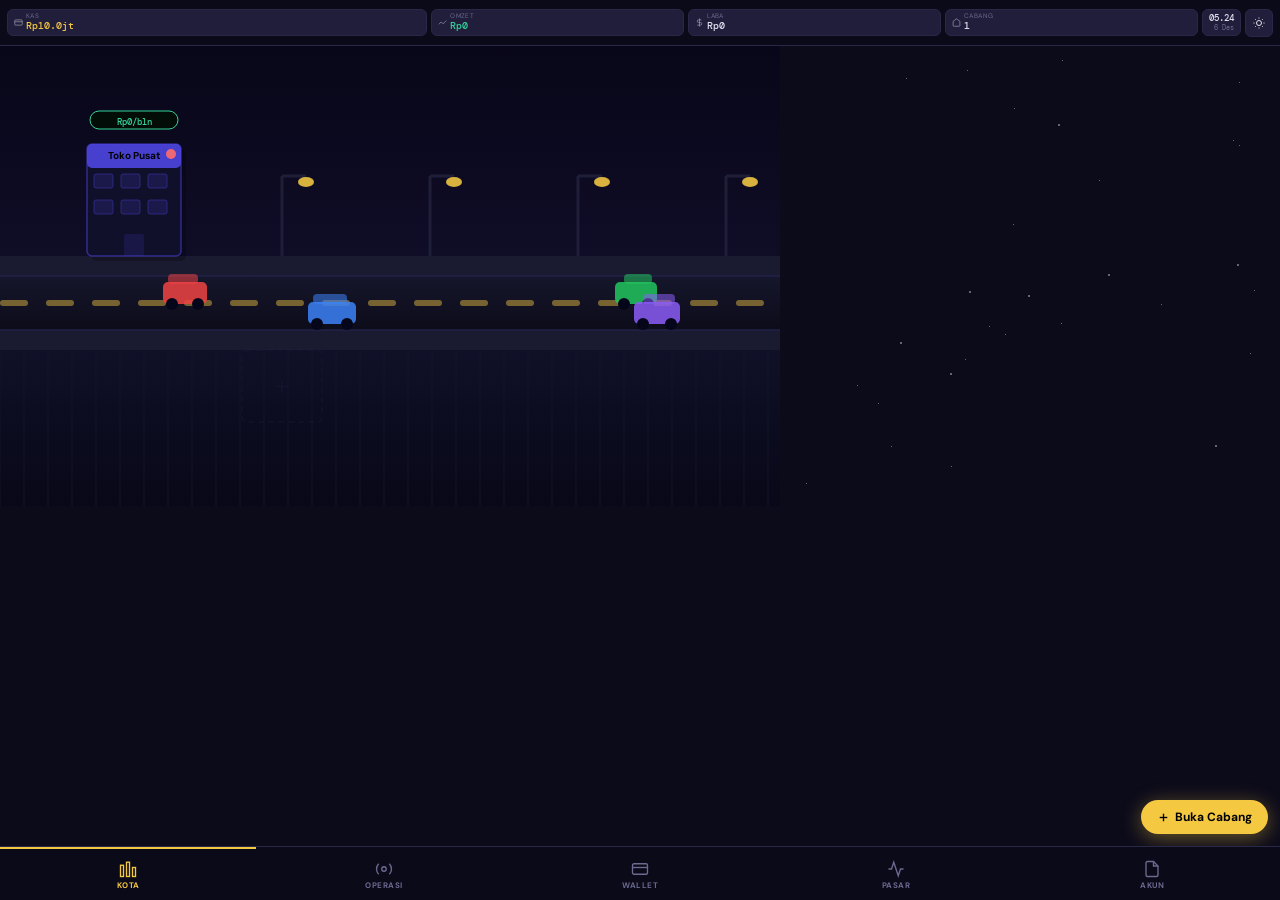
==== commit f158e7f7: "Fix Toko transfer account sync and stop ops auto-refresh cancellation" ====
--- a/toko/index.html
+++ b/toko/index.html
@@ -232,9 +232,40 @@
 let _tfMode=null;
 function renderWallet(){document.getElementById('wallet-body').innerHTML=`<div class="wallet-card"><div class="wallet-bal-lbl">Saldo Kas Perusahaan</div><div class="wallet-bal">${fmt(S.cash)}</div><div class="wallet-bal-sub">Modal disetor: ${fmt(S.totalDeposit)} · Prive/Withdraw: ${fmt(S.totalWithdraw)}</div><div class="wallet-btns"><button class="wallet-btn" onclick="openTransferModal('deposit')">Deposit</button><button class="wallet-btn" onclick="openTransferModal('withdraw')">Withdraw</button><button class="wallet-btn" onclick="openTransferModal('prive')">Prive</button><button class="wallet-btn" onclick="openTransferModal('tradesim_out')">TradeSim</button></div></div><div class="wallet-stats"><div class="ws"><label>Total Deposit</label><b style="color:var(--green)">${fmtS(S.totalDeposit)}</b></div><div class="ws"><label>Total Withdraw</label><b style="color:var(--acc2)">${fmtS(S.totalWithdraw)}</b></div><div class="ws"><label>Ekuitas Bersih</label><b style="color:var(--acc)">${fmtS(S.totalDeposit-S.totalWithdraw+S.totalRevAt-S.totalExpAt-S.totalTaxAt)}</b></div></div><div class="card"><h3>Transfer TradeSim</h3><div class="row"><button class="btn green" style="flex:1;justify-content:center" onclick="openTransferModal('tradesim_in')">Ambil dari TradeSim</button><button class="btn" style="flex:1;justify-content:center" onclick="openTransferModal('tradesim_out')">Kirim ke TradeSim</button></div></div>`;}
 function openTransferModal(mode){_tfMode=mode;const titles={deposit:'Deposit Modal',withdraw:'Withdraw / Tarik Dana',prive:'Prive (Ambil ke Pribadi)',tradesim_in:'Ambil Dana dari TradeSim',tradesim_out:'Kirim Dana ke TradeSim'};const subs={deposit:'Tambah modal perusahaan dari sumber eksternal.',withdraw:'Tarik kas perusahaan ke rekening bank.',prive:'Pengambilan dana oleh pemilik untuk keperluan pribadi.',tradesim_in:'Transfer saldo dari akun TradeSim ke TokoSim.',tradesim_out:'Transfer kas TokoSim ke saldo TradeSim.'};document.getElementById('tf-title').textContent=titles[mode];document.getElementById('tf-sub').textContent=subs[mode]+(mode!=='deposit'?` Kas tersedia: ${fmt(S.cash)}`:'');document.getElementById('tf-amount').value='';document.getElementById('tf-note').value='';const tsRow=document.getElementById('tf-tradesim-row');if(mode.startsWith('tradesim')){tsRow.style.display='block';const bal=getTradeSimBal();document.getElementById('tf-tradesim-bal').textContent=bal!==null?'Saldo TradeSim: '+fmt(bal):'TradeSim tidak terdeteksi di browser ini.';}else{tsRow.style.display='none';}openModal('transfer-modal');}
-function getTradeSimBal(){try{const keys=Object.keys(localStorage).filter(k=>k.startsWith('tradesim_user_'));if(!keys.length)return null;const u=JSON.parse(localStorage.getItem(keys[0]));const uid=Object.keys(u.portfolio||{})[0];return uid?(u.portfolio[uid].cash_idr||0):null;}catch(e){return null;}}
+function resolveTradeSimAccount(){
+  try{
+    const keys=Object.keys(localStorage).filter(k=>k.startsWith('tradesim_user_'));
+    if(!keys.length) return null;
+    const parsed=keys.map(k=>({k,u:JSON.parse(localStorage.getItem(k)||'{}')})).filter(x=>x.u&&x.u.portfolio);
+    if(!parsed.length) return null;
+    let picked=parsed.find(x=>x.u.session?.userId&&x.u.portfolio?.[x.u.session.userId]);
+    if(!picked) picked=parsed.find(x=>typeof x.u.portfolio?.cash_idr==='number')||parsed.find(x=>Object.keys(x.u.portfolio||{}).length>0);
+    if(!picked) return null;
+    const u=picked.u;
+    const bySession=u.session?.userId&&u.portfolio?.[u.session.userId]?u.session.userId:null;
+    const byFirst=Object.keys(u.portfolio||{}).find(id=>u.portfolio?.[id]&&typeof u.portfolio[id]==='object');
+    const portfolioKey=bySession||byFirst||null;
+    const port=portfolioKey?u.portfolio[portfolioKey]:u.portfolio;
+    if(!port||typeof port!=='object') return null;
+    return {key:picked.k,u,portfolioKey,port};
+  }catch(e){ return null; }
+}
+function getTradeSimBal(){const acc=resolveTradeSimAccount();return acc?(acc.port.cash_idr||0):null;}
 function doTransfer(){const amt=parseFloat(document.getElementById('tf-amount').value)||0;const note=document.getElementById('tf-note').value.trim();if(amt<=0){toast('Masukkan jumlah yang valid','err');return;}const mode=_tfMode;if(mode==='deposit'){S.cash+=amt;S.totalDeposit+=amt;addLed('deposit',note||'Deposit modal',amt);toast(`Deposit ${fmt(amt)} berhasil`,'ok');} else if(mode==='withdraw'){if(S.cash<amt){toast('Kas tidak cukup','err');return;}S.cash-=amt;S.totalWithdraw+=amt;addLed('withdraw',note||'Withdraw kas',-amt);toast(`Withdraw ${fmt(amt)} berhasil`,'ok');} else if(mode==='prive'){if(S.cash<amt){toast('Kas tidak cukup','err');return;}S.cash-=amt;S.totalWithdraw+=amt;addLed('prive',note||'Prive pemilik',-amt);toast(`Prive ${fmt(amt)} berhasil`,'ok');} else if(mode==='tradesim_out'){if(S.cash<amt){toast('Kas tidak cukup','err');return;}const ok=tradesimTransfer(amt,true);if(!ok){toast('Akun TradeSim tidak ditemukan','err');return;}S.cash-=amt;addLed('transfer',note||'Kirim ke TradeSim',-amt);toast(`Kirim ${fmt(amt)} ke TradeSim`,'ok');} else if(mode==='tradesim_in'){const ok=tradesimTransfer(amt,false);if(!ok){toast('Akun/saldo TradeSim tidak cukup','err');return;}S.cash+=amt;addLed('transfer',note||'Ambil dari TradeSim',amt);toast(`Ambil ${fmt(amt)} dari TradeSim`,'ok');}closeModal('transfer-modal');saveState();renderHud();renderWallet();}
-function tradesimTransfer(amt,toTrade){try{const keys=Object.keys(localStorage).filter(k=>k.startsWith('tradesim_user_'));if(!keys.length)return false;const k=keys[0],u=JSON.parse(localStorage.getItem(k));const uid=Object.keys(u.portfolio||{})[0];if(!uid)return false;const port=u.portfolio[uid];if(toTrade){port.cash_idr=(port.cash_idr||0)+amt;}else{if((port.cash_idr||0)<amt)return false;port.cash_idr-=amt;}u.portfolio[uid]=port;localStorage.setItem(k,JSON.stringify(u));return true;}catch(e){return false;}}
+function tradesimTransfer(amt,toTrade){
+  try{
+    const acc=resolveTradeSimAccount();
+    if(!acc) return false;
+    const {u,port,portfolioKey,key}=acc;
+    const cur=port.cash_idr||0;
+    if(toTrade){ port.cash_idr=cur+amt; }
+    else { if(cur<amt) return false; port.cash_idr=cur-amt; }
+    if(portfolioKey) u.portfolio[portfolioKey]=port;
+    else u.portfolio=port;
+    localStorage.setItem(key,JSON.stringify(u));
+    return true;
+  }catch(e){ return false; }
+}
 let _chartBuilt=false;function renderChart(){if(!_chartBuilt){buildChartDom();_chartBuilt=true;}updateChartData();}
 function buildChartDom(){document.getElementById('chart-body').innerHTML=`<div class="card" id="chart-card"><h3>Kurva Permintaan Real-time</h3><canvas id="chart-canvas" style="display:block;border-radius:6px;width:100%"></canvas><div class="demand-legend" id="demand-legend" style="display:flex;gap:10px;flex-wrap:wrap;margin-top:8px"></div></div><div class="card"><h3>Status Permintaan</h3>${['burger','shirt','software'].map(p=>{const m=PROD_META[p];return`<div class="price-indicator" id="pi-${p}"><svg width="18" height="18" viewBox="0 0 24 24" fill="none" stroke="${m.color}" stroke-width="1.8" style="flex-shrink:0">${prodIcon(p)}</svg><div class="pi-left"><div><div class="pi-name">${m.name}</div><div class="pi-demand" id="pi-demand-${p}">—</div></div></div><span class="elasticity-badge ${m.elasticityClass}" style="flex-shrink:0">${m.elasticityLabel}</span><div class="pi-trend flat" id="pi-trend-${p}" style="min-width:48px;text-align:right">—</div></div>`;}).join('')}</div>`;initChartCanvas();}
 function initChartCanvas(){const canvas=document.getElementById('chart-canvas');if(!canvas)return;const dpr=window.devicePixelRatio||1;const W=canvas.offsetWidth||320;const H=160;const newW=Math.round(W*dpr);const newH=Math.round(H*dpr);canvas.width=newW;canvas.height=newH;canvas.style.width=W+'px';canvas.style.height=H+'px';}
@@ -242,8 +273,26 @@
 function drawDemandChart(demandData){const canvas=document.getElementById('chart-canvas');if(!canvas||canvas.width===0)return;const dpr=window.devicePixelRatio||1;const W=canvas.width/dpr;const H=canvas.height/dpr;const ctx=canvas.getContext('2d');ctx.setTransform(dpr,0,0,dpr,0,0);ctx.clearRect(0,0,W,H);ctx.fillStyle=document.body.classList.contains('light')?'#ebebf8':'#1c1a35';ctx.beginPath();ctx.roundRect(0,0,W,H,6);ctx.fill();ctx.strokeStyle=document.body.classList.contains('light')?'rgba(0,0,0,.06)':'rgba(255,255,255,.06)';ctx.lineWidth=1;for(let i=1;i<4;i++){const gy=(H/4)*i;ctx.beginPath();ctx.moveTo(0,gy);ctx.lineTo(W,gy);ctx.stroke();}const prods=['burger','shirt','software'];const colors=[PROD_META.burger.color,PROD_META.shirt.color,PROD_META.software.color];const allVals=prods.flatMap(p=>demandData[p].history);const globalMax=Math.max(...allVals,0.1);prods.forEach((p,pi)=>{const hist=demandData[p].history;if(hist.length<2)return;const pts=Math.min(hist.length,40);const vals=hist.slice(-pts);ctx.beginPath();ctx.strokeStyle=colors[pi];ctx.lineWidth=2;vals.forEach((v,i)=>{const px=14+(i/(pts-1))*(W-28);const py=H-10-(v/globalMax)*(H-20);i===0?ctx.moveTo(px,py):ctx.lineTo(px,py);});ctx.stroke();});const leg=document.getElementById('demand-legend');if(leg)leg.innerHTML=prods.map((p,i)=>`<div style="display:flex;align-items:center;gap:5px;font-size:10px;color:var(--sub);font-family:var(--mono)"><div style="width:8px;height:8px;border-radius:50%;background:${colors[i]};flex-shrink:0"></div>${PROD_META[p].name} — ${demandData[p].current.toFixed(1)}/tick</div>`).join('');}
 function calcDemand(prod,price,promoMult){const m=PROD_META[prod];const hpp=Object.entries(RECIPES[prod]).reduce((a,[mt,n])=>a+S.matPrices[mt]*n,0);const priceRatio=price/Math.max(hpp*1.1,1);const demandMod=Math.pow(1/priceRatio,m.elasticity);return Math.max(0.1,m.demandBase*demandMod*(promoMult||1));}
 function computeDemand(){const res={};['burger','shirt','software'].forEach(p=>{const hist=S.marketHistory[p]||[];const br=getSelBranch();const price=br?br.prices[p]:PROD_META[p].demandBase*5000;const current=calcDemand(p,price,br&&br.promo>0?1.7:1)+(S.demandShock[p]||0);const prev=hist.length>1?hist[hist.length-2]:current;res[p]={current,prev,trend:current-prev,history:hist.slice(-40)};});return res;}
+function refreshOpsLive(){
+  const body=document.getElementById('ops-body');
+  if(!body||!body.children.length){renderOps();return;}
+  const focused=document.activeElement;
+  const isEditing=focused&&focused.closest&&focused.closest('#ops-body')&&(/INPUT|SELECT|TEXTAREA/.test(focused.tagName));
+  const br=getSelBranch();
+  if(!br) return;
+  const hpp={
+    burger:Object.entries(RECIPES.burger).reduce((a,[m,n])=>a+S.matPrices[m]*n,0),
+    shirt:Object.entries(RECIPES.shirt).reduce((a,[m,n])=>a+S.matPrices[m]*n,0),
+    software:Object.entries(RECIPES.software).reduce((a,[m,n])=>a+S.matPrices[m]*n,0),
+  };
+  const sg=document.getElementById('ops-stok-grid'); if(sg) sg.innerHTML=renderStokGrid(br,hpp);
+  const gg=document.getElementById('ops-gudang-grid'); if(gg) gg.innerHTML=renderGudangGrid(br);
+  const ph=document.getElementById('ops-promo-hint'); if(ph) ph.innerHTML=br.promo>0?`<div class='hint' style='color:var(--acc)'>Promo aktif: ${br.promo} siklus (+70% demand)</div>`:'';
+  if(!isEditing){ updateMatPreview(); updateProdInfo(); }
+}
+
 function renderAkun(){const d=new Date(S.simTime);document.getElementById('akun-period').textContent=d.toLocaleString('id-ID',{month:'long',year:'numeric'});const totalCOGS=S.branches.reduce((a,b)=>a+(b.totalCOGS||0),0);const grossProfit=S.revMonth-totalCOGS;const opex=Math.max(0,S.expMonth-totalCOGS);const ebit=grossProfit-opex;const net=ebit-S.taxMonth;document.getElementById('akun-body').innerHTML=`<div class="grid-4"><div class="kpi-card"><label>Omzet Bulan</label><b class="pos">${fmt(S.revMonth)}</b></div><div class="kpi-card"><label>Laba Bersih</label><b class="${net>=0?'pos':'neg'}">${fmt(net)}</b></div><div class="kpi-card"><label>Total Omzet All-Time</label><b class="gold">${fmt(S.totalRevAt)}</b></div><div class="kpi-card"><label>Kas Saat Ini</label><b>${fmt(S.cash)}</b></div></div>`;}
-function tick(){const now=new Date(S.simTime);now.setMinutes(now.getMinutes()+30);S.simTime=now.toISOString();Object.keys(S.matPrices).forEach(k=>{S.matPrices[k]=Math.max(500,Math.round(S.matPrices[k]*(1+(Math.random()-.5)*.08)));});['burger','shirt','software'].forEach(p=>{if(Math.random()<.05){S.demandShock[p]=(Math.random()-.4)*PROD_META[p].demandBase;}else{S.demandShock[p]=(S.demandShock[p]||0)*.8;}});S.branches.forEach(br=>{const pb=1+(br.promo>0?.7:0);br.promo=Math.max(0,br.promo-1);['burger','shirt','software'].forEach(p=>{if(br.stock[p]<=0)return;const demand=calcDemand(p,br.prices[p],pb)+(S.demandShock[p]||0);const sold=Math.min(br.stock[p],Math.max(0,Math.floor(demand*(.5+Math.random()*.8))));if(sold>0){const rv=sold*br.prices[p];const cogsPer=Object.entries(RECIPES[p]).reduce((a,[m,n])=>a+S.matPrices[m]*n,0);const cogs=cogsPer*sold;br.stock[p]-=sold;S.cash+=rv;S.revMonth+=rv;S.totalRevAt+=rv;br.totalRev=(br.totalRev||0)+rv;br.totalCOGS=(br.totalCOGS||0)+cogs;br.totalSold[p]=(br.totalSold[p]||0)+sold;addLed('sale',`${br.name}: ${PROD_META[p].name} ×${sold}`,rv,br.id);floatLabel(br,rv,p);}});['burger','shirt','software'].forEach(p=>{const d=calcDemand(p,br.prices[p],1);if(!S.marketHistory[p])S.marketHistory[p]=[];S.marketHistory[p].push(d);if(S.marketHistory[p].length>60)S.marketHistory[p].shift();});});applyTax();saveState();renderHud();const ap=document.querySelector('.page.active');if(!ap)return;if(ap.id==='page-city')renderCity();else if(ap.id==='page-ops')renderOps();else if(ap.id==='page-chart'&&_chartBuilt)updateChartData();else if(ap.id==='page-akun')renderAkun();else if(ap.id==='page-wallet')renderWallet();}
+function tick(){const now=new Date(S.simTime);now.setMinutes(now.getMinutes()+30);S.simTime=now.toISOString();Object.keys(S.matPrices).forEach(k=>{S.matPrices[k]=Math.max(500,Math.round(S.matPrices[k]*(1+(Math.random()-.5)*.08)));});['burger','shirt','software'].forEach(p=>{if(Math.random()<.05){S.demandShock[p]=(Math.random()-.4)*PROD_META[p].demandBase;}else{S.demandShock[p]=(S.demandShock[p]||0)*.8;}});S.branches.forEach(br=>{const pb=1+(br.promo>0?.7:0);br.promo=Math.max(0,br.promo-1);['burger','shirt','software'].forEach(p=>{if(br.stock[p]<=0)return;const demand=calcDemand(p,br.prices[p],pb)+(S.demandShock[p]||0);const sold=Math.min(br.stock[p],Math.max(0,Math.floor(demand*(.5+Math.random()*.8))));if(sold>0){const rv=sold*br.prices[p];const cogsPer=Object.entries(RECIPES[p]).reduce((a,[m,n])=>a+S.matPrices[m]*n,0);const cogs=cogsPer*sold;br.stock[p]-=sold;S.cash+=rv;S.revMonth+=rv;S.totalRevAt+=rv;br.totalRev=(br.totalRev||0)+rv;br.totalCOGS=(br.totalCOGS||0)+cogs;br.totalSold[p]=(br.totalSold[p]||0)+sold;addLed('sale',`${br.name}: ${PROD_META[p].name} ×${sold}`,rv,br.id);floatLabel(br,rv,p);}});['burger','shirt','software'].forEach(p=>{const d=calcDemand(p,br.prices[p],1);if(!S.marketHistory[p])S.marketHistory[p]=[];S.marketHistory[p].push(d);if(S.marketHistory[p].length>60)S.marketHistory[p].shift();});});applyTax();saveState();renderHud();const ap=document.querySelector('.page.active');if(!ap)return;if(ap.id==='page-city')renderCity();else if(ap.id==='page-ops')refreshOpsLive();else if(ap.id==='page-chart'&&_chartBuilt)updateChartData();else if(ap.id==='page-akun')renderAkun();else if(ap.id==='page-wallet')renderWallet();}
 function floatLabel(br,rev){const idx=S.branches.indexOf(br);const{x,top}=bPos(idx);const W=svgW();const svgEl=document.getElementById('city-svg');const scale=svgEl.clientWidth/W||1;const el=document.createElement('div');el.className='float-lbl';el.style.left=(x*scale)+'px';el.style.top=((top?RY-158:RY+RH+52)*scale)+'px';el.textContent='+'+fmtS(rev);document.getElementById('income-layer').appendChild(el);setTimeout(()=>el.remove(),2000);}
 function applyTax(){const d=new Date(S.simTime);const mk=`${d.getFullYear()}-${d.getMonth()}`;if(S.lastTaxMonth===mk)return;if(S.revMonth>50000000){const t=Math.round(S.revMonth*.005);S.cash-=t;S.taxMonth+=t;S.totalTaxAt+=t;addLed('tax','Pajak omzet bulan ini',-t);}S.totalExpAt+=S.expMonth;S.lastTaxMonth=mk;S.revMonth=0;S.expMonth=0;S.taxMonth=0;S.branches.forEach(b=>{b.totalRev=0;b.totalCOGS=0;Object.keys(b.totalSold).forEach(k=>b.totalSold[k]=0);});}
 function addLed(type,desc,amt,brId){const l=mkLed(type,desc,amt,brId);S.ledger.unshift(l);if(S.ledger.length>600)S.ledger.pop();}
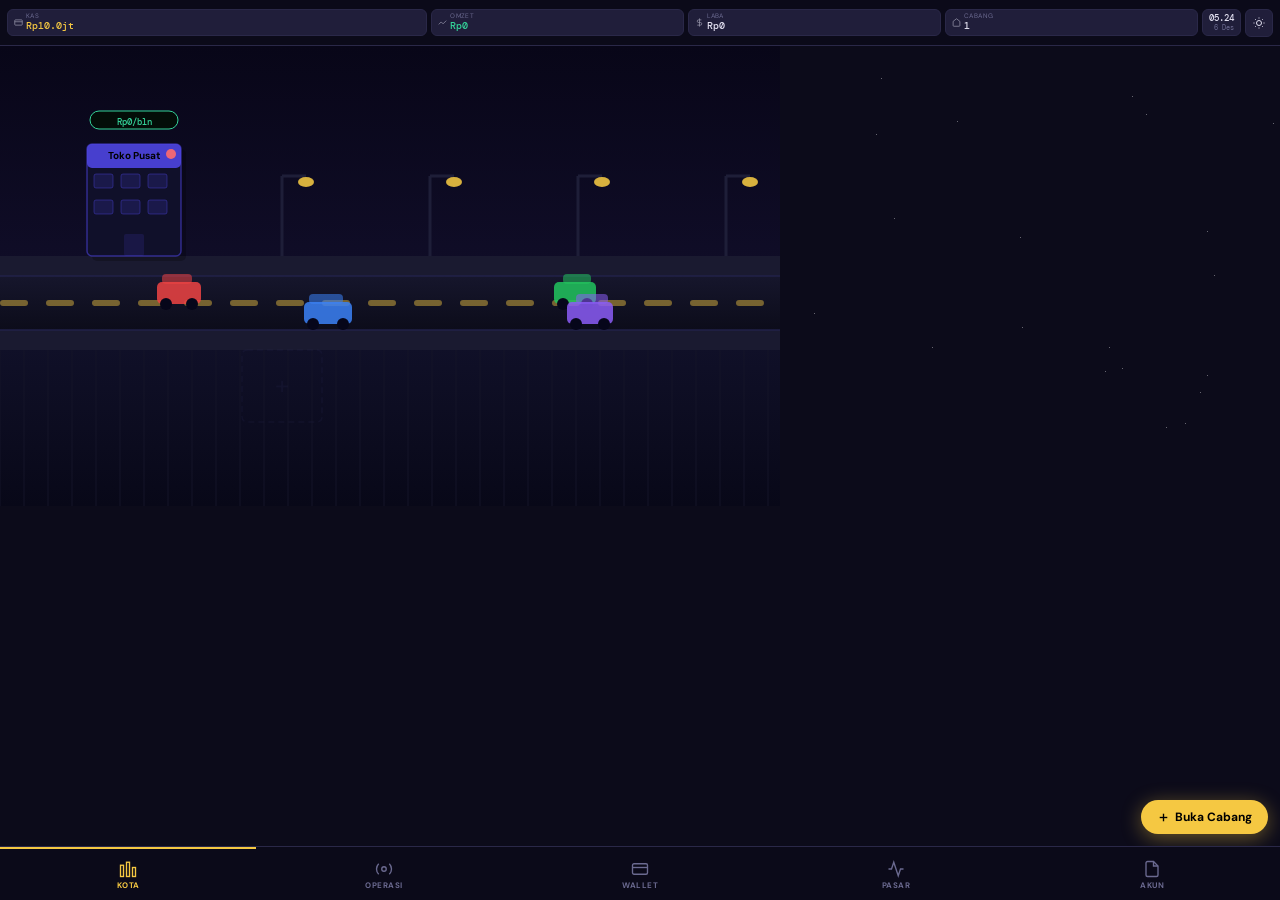
==== commit db3d44cc: "Fix stalled market ticks and persist TradeSim-Toko transfer history" ====
--- a/toko/index.html
+++ b/toko/index.html
@@ -257,11 +257,32 @@
     const acc=resolveTradeSimAccount();
     if(!acc) return false;
     const {u,port,portfolioKey,key}=acc;
+    const uid=portfolioKey||u.session?.userId||Object.keys(u.portfolio||{})[0]||null;
     const cur=port.cash_idr||0;
     if(toTrade){ port.cash_idr=cur+amt; }
     else { if(cur<amt) return false; port.cash_idr=cur-amt; }
     if(portfolioKey) u.portfolio[portfolioKey]=port;
     else u.portfolio=port;
+
+    const now=new Date().toISOString();
+    const depByUser=(u.deposits&&typeof u.deposits==='object')?u.deposits:{};
+    const depList=Array.isArray(depByUser[uid])?depByUser[uid]:[];
+    depList.unshift({
+      id:(toTrade?'DEP':'WD')+Date.now().toString(36).toUpperCase(),
+      userId:uid,
+      type:toTrade?'deposit':'withdraw',
+      amount:amt,
+      amountIDR:amt,
+      currency:'IDR',
+      method:'Transfer TokoSim',
+      status:'success',
+      adminNote:toTrade?'Dana masuk dari TokoSim':'Dana ditarik ke TokoSim',
+      createdAt:now,
+      processedAt:now,
+    });
+    depByUser[uid]=depList.slice(0,200);
+    u.deposits=depByUser;
+
     localStorage.setItem(key,JSON.stringify(u));
     return true;
   }catch(e){ return false; }
